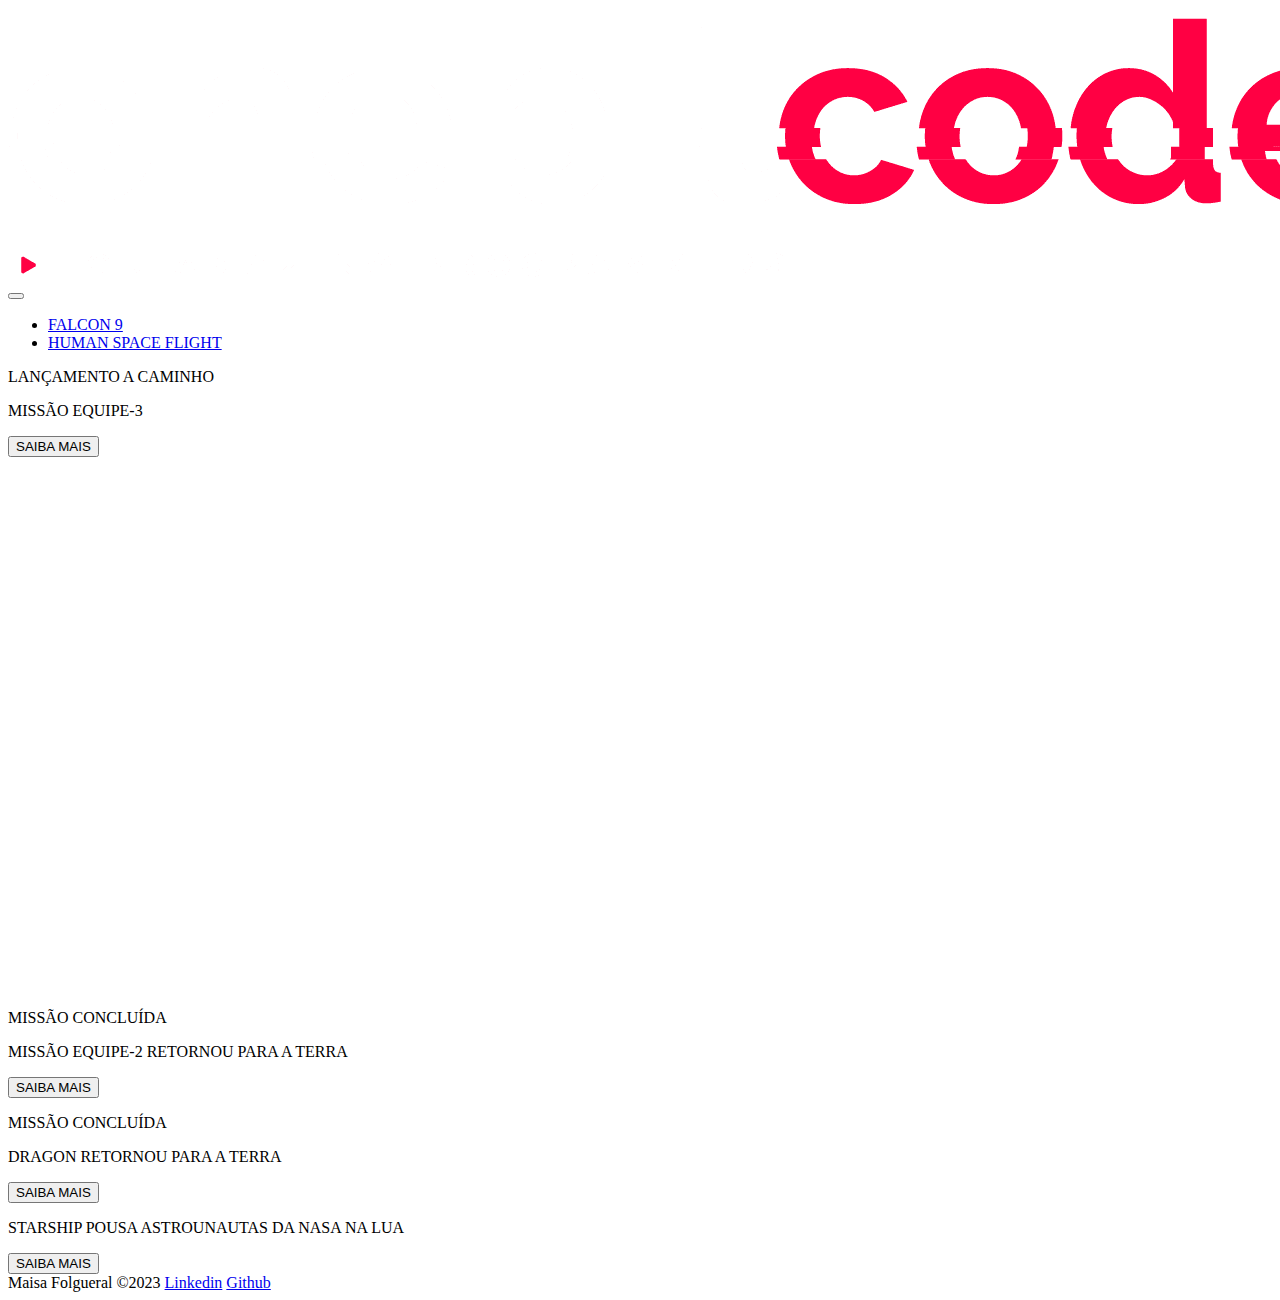
==== index.html @ 4684ff55 "Updated elements class" ====
<!DOCTYPE html>
<html lang="en">
  <head>
    <meta charset="UTF-8" />
    <meta http-equiv="X-UA-Compatible" content="IE=edge" />
    <meta name="viewport" content="width=device-width, initial-scale=1.0" />

    <!-- CSS Bootstrap -->
    <link
      href="https://cdn.jsdelivr.net/npm/bootstrap@5.1.3/dist/css/bootstrap.min.css"
      rel="stylesheet"
      integrity="sha384-1BmE4kWBq78iYhFldvKuhfTAU6auU8tT94WrHftjDbrCEXSU1oBoqyl2QvZ6jIW3"
      crossorigin="anonymous"
    />

    <!-- CSS Lib text -->
    <link rel="stylesheet" href="https://unpkg.com/aos@next/dist/aos.css" />

    <!-- Favicon -->
    <link rel="shortcut icon" href="./images/favicon.png" type="image/x-icon" />

    <!-- CSS link -->
    <link rel="stylesheet" href="./css/style.css" />

    <title>OnebitX - Home</title>
  </head>
  <body>
    <div class="container-fluid container00 container01">
      <div class="container">
        <header class="header">
          <nav class="navbar navbar-expand-lg navbar-dark bg-transparent pt-4">
            <div class="container-fluid">
              <a href="/index.html">
                <img
                  src="./images/logo-obc-2021-darkbg.png"
                  alt="logoOBX"
                  class="logoPc img-fluid"
                />
              </a>
              <button
                class="navbar-toggler"
                type="button"
                data-bs-toggle="collapse"
                data-bs-target="#navbarNav"
                aria-controls="navbarNav"
                aria-expanded="false"
                aria-label="Toggle navigation"
              >
                <span class="navbar-toggler-icon"></span>
              </button>
              <div class="collapse navbar-collapse" id="navbarNav">
                <ul class="navbar-nav">
                  <li class="nav-item">
                    <a
                      class="nav-link active"
                      aria-current="page"
                      href="/falcon9.html"
                      id="navItem"
                      >FALCON 9</a
                    >
                  </li>
                  <li class="nav-item">
                    <a
                      class="nav-link active"
                      href="/humamFlight.html"
                      id="navItem"
                      >HUMAN SPACE FLIGHT</a
                    >
                  </li>
                </ul>
              </div>
            </div>
          </nav>
        </header>
      </div>

      <div class="container titlePadding">
        <p class="h5" id="principalTitle">LANÇAMENTO A CAMINHO</p>

        <p class="h1">MISSÃO EQUIPE-3</p>

        <button type="button" class="btn btn-outline-light mt-5" id="button">
          SAIBA MAIS
        </button>
      </div>

      <div class="container text-center">
        <img
          src="./images/home/arrowDown.gif"
          alt="arrowDown"
          class="arrowDown"
        />
      </div>
    </div>

    <div class="container-fluid container00 container02">
      <div class="container titlePadding">
        <p class="h5" id="principalTitle">MISSÃO CONCLUÍDA</p>

        <p class="h1 shortTitle">MISSÃO EQUIPE-2 RETORNOU PARA A TERRA</p>

        <button type="button" class="btn btn-outline-light mt-5" id="button">
          SAIBA MAIS
        </button>
      </div>
    </div>

    <div class="container-fluid container00 container03">
      <div class="container titlePadding">
        <p class="h5" id="principalTitle">MISSÃO CONCLUÍDA</p>

        <p class="h1 shortTitle">DRAGON RETORNOU PARA A TERRA</p>

        <button type="button" class="btn btn-outline-light mt-5" id="button">
          SAIBA MAIS
        </button>
      </div>
    </div>

    <div class="container-fluid container00 container04">
      <div class="container titlePadding">
        <p class="h1 mediumTitle">STARSHIP POUSA ASTROUNAUTAS DA NASA NA LUA</p>

        <button type="button" class="btn btn-outline-light mt-5" id="button">
          SAIBA MAIS
        </button>
      </div>
    </div>

    <footer class="container-fluid footer">
      <span class="me-4 copyMF"> Maisa Folgueral &copy;2023 </span>
      <a
        href="https://www.linkedin.com/in/maisafolgueral/"
        target="blank"
        class="me-4"
        >Linkedin</a
      >
      <a href="https://github.com/maisafolgueral" target="blank">Github</a>
    </footer>
    <!-- Script Bootstrap -->
    <script
      src="https://cdn.jsdelivr.net/npm/bootstrap@5.1.3/dist/js/bootstrap.bundle.min.js"
      integrity="sha384-ka7Sk0Gln4gmtz2MlQnikT1wXgYsOg+OMhuP+IlRH9sENBO0LRn5q+8nbTov4+1p"
      crossorigin="anonymous"
    ></script>

    <!-- Script Lib text -->
  </body>
</html>
---- css/style.css ----
/*# sourceMappingURL=style.css.map */
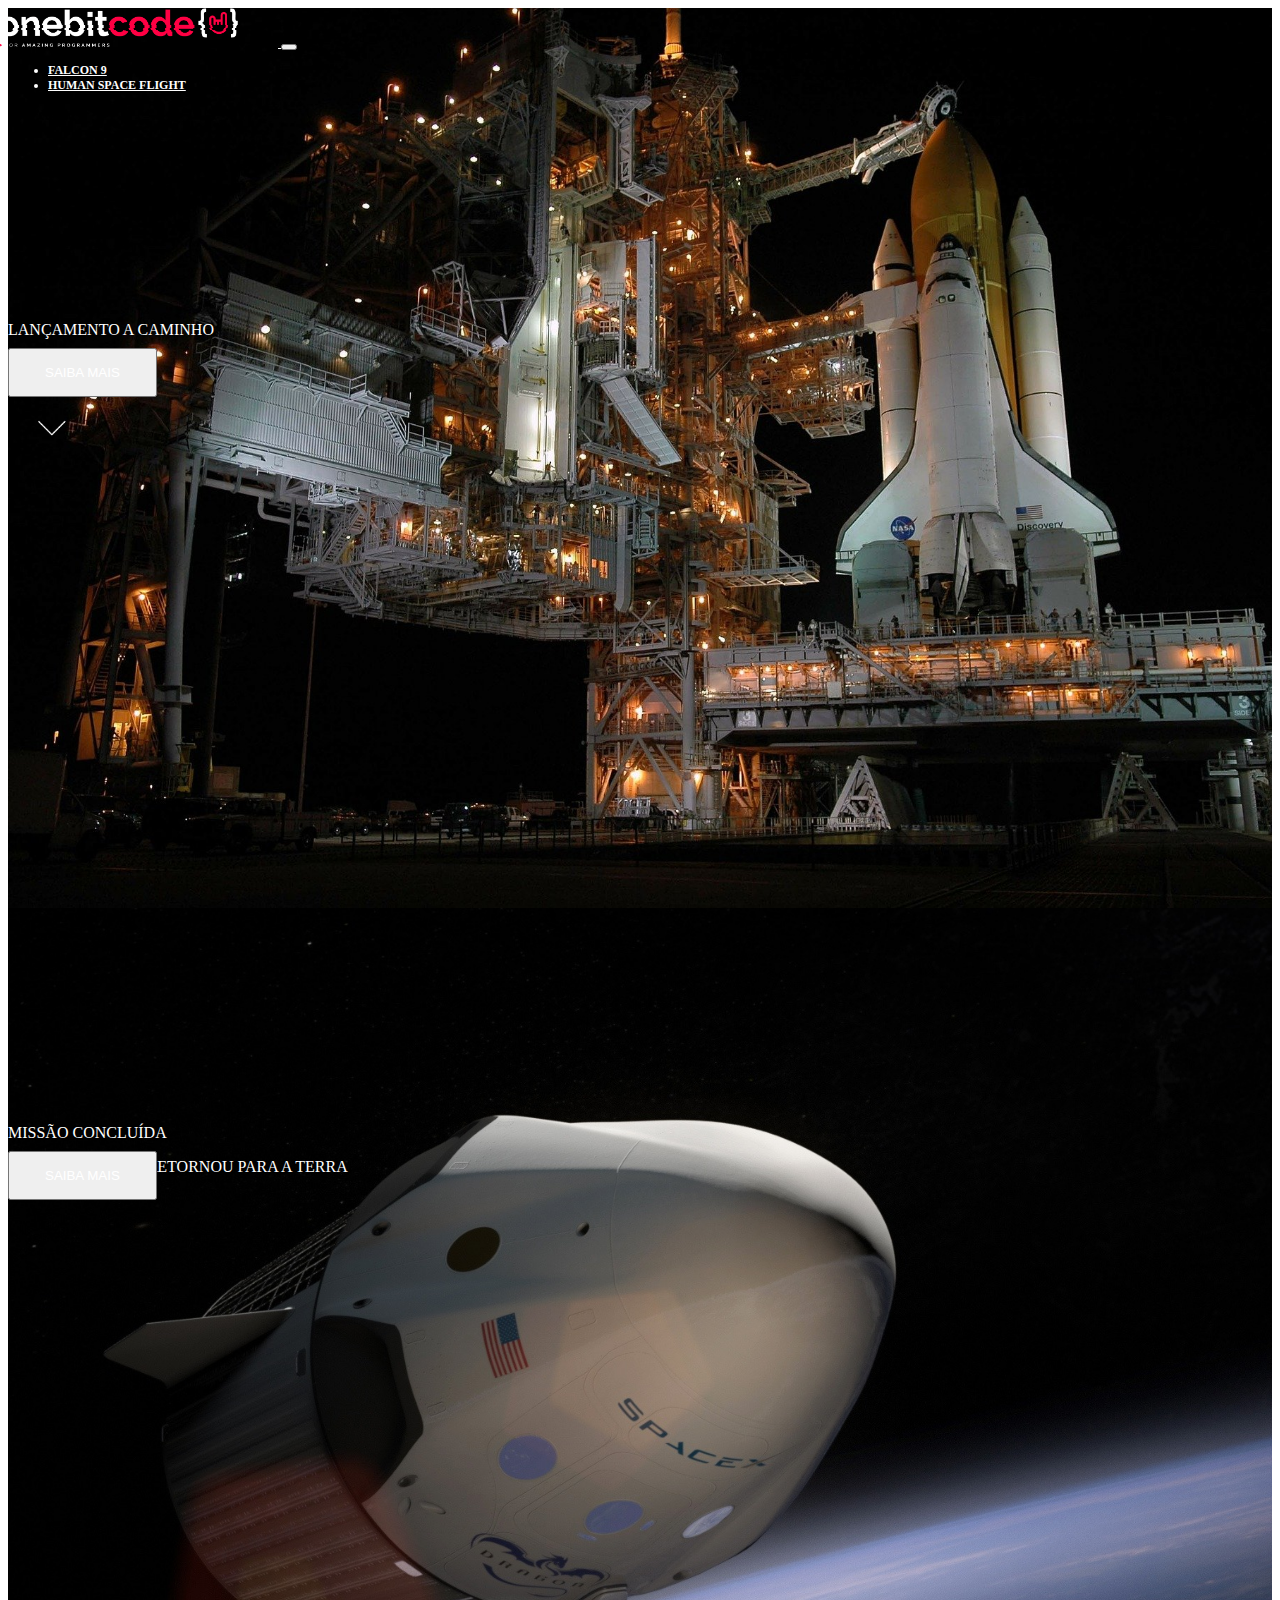
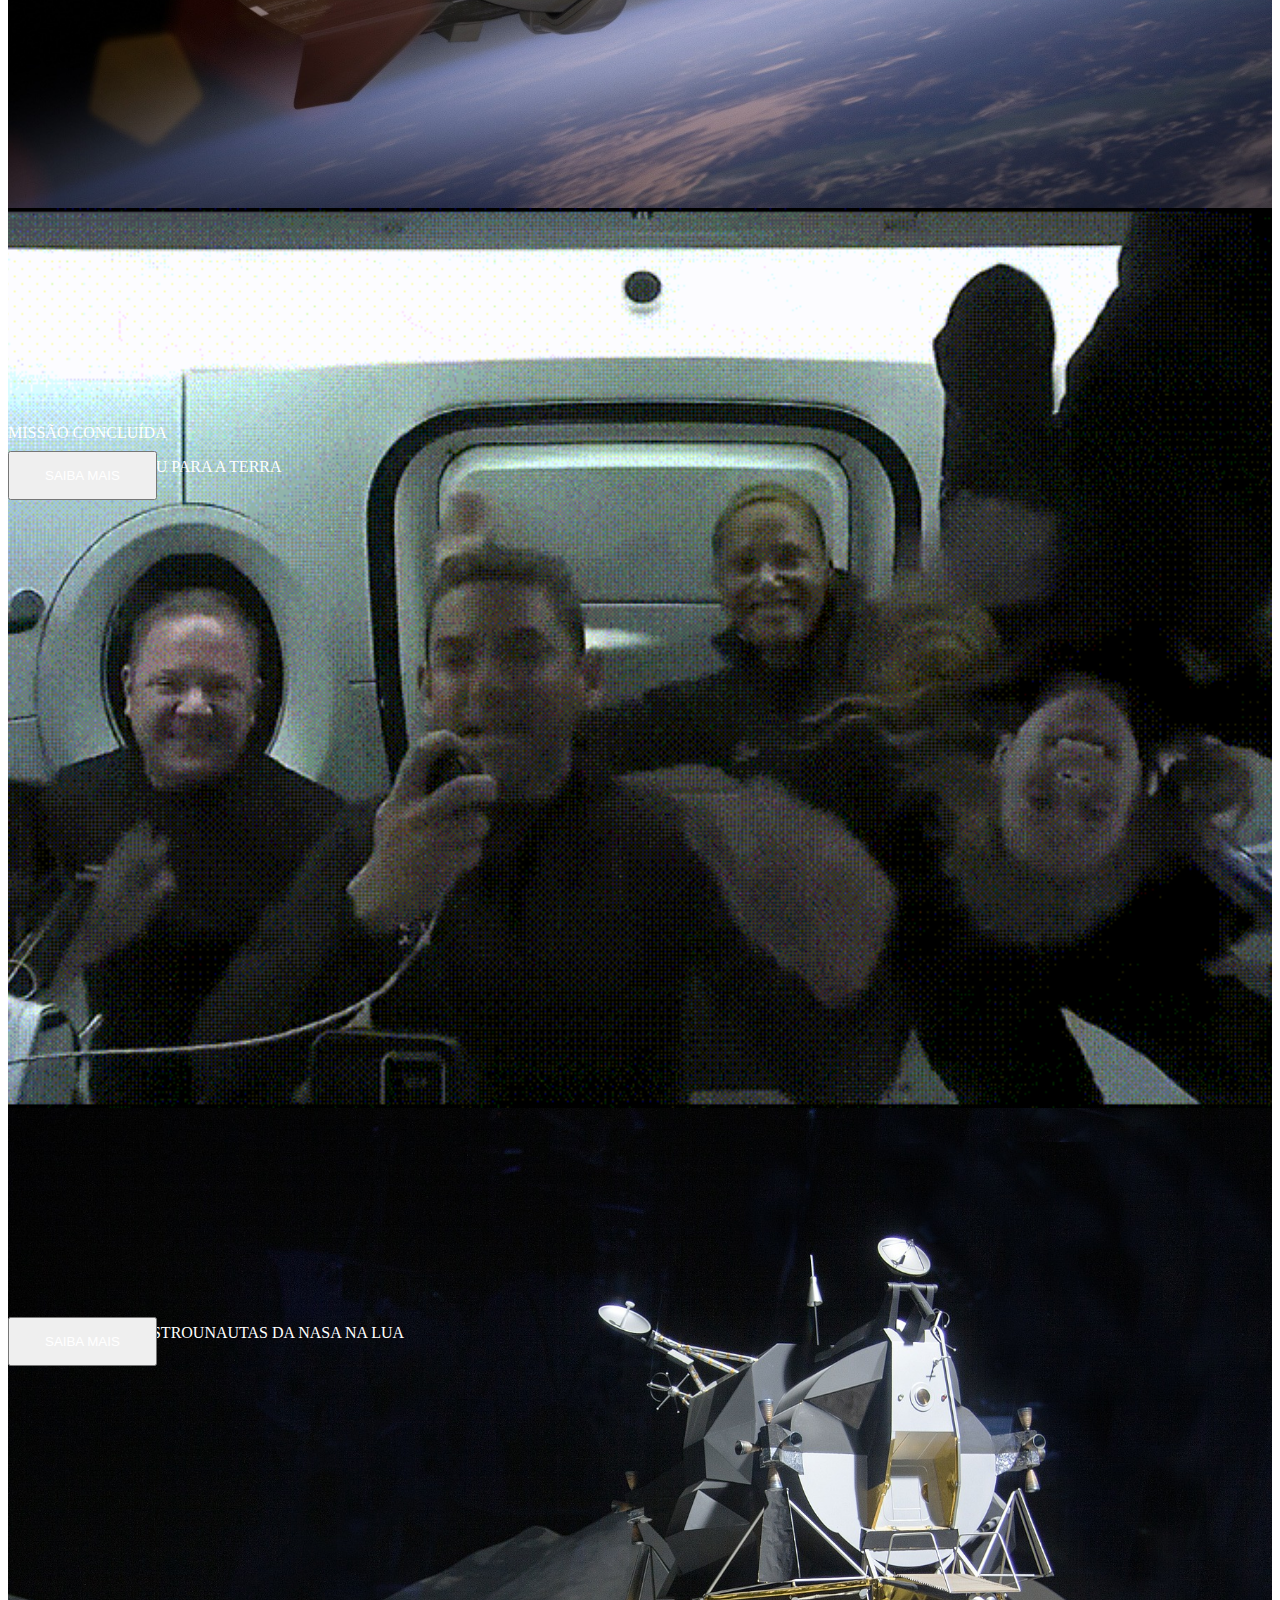
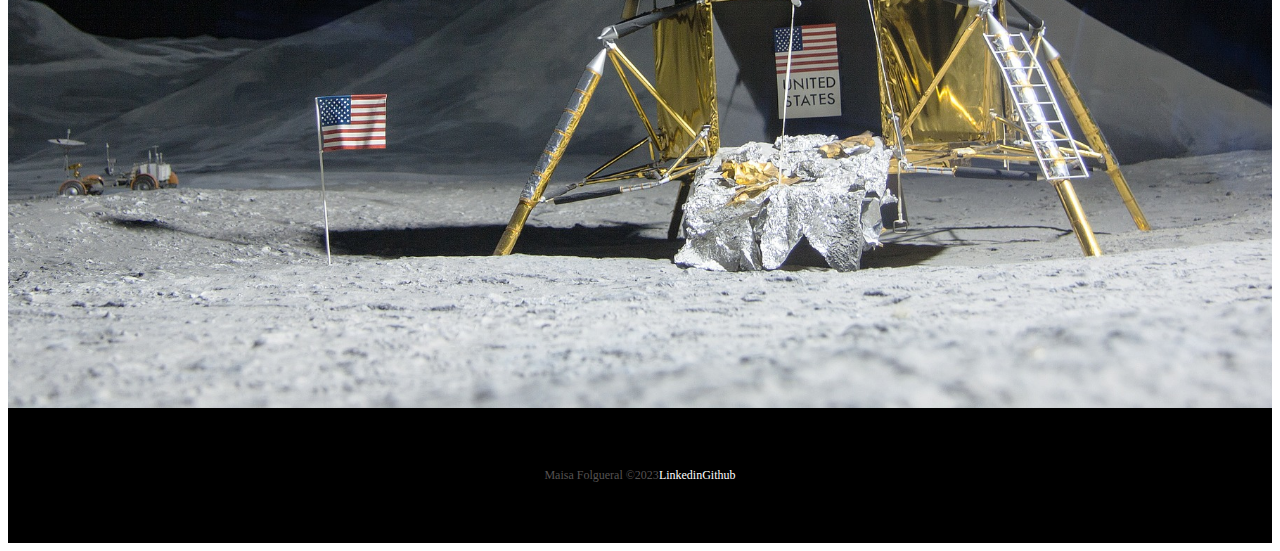
==== commit f1cb56ff: "Updated class" ====
--- a/index.html
+++ b/index.html
@@ -77,7 +77,7 @@
       <div class="container titlePadding">
         <p class="h5" id="principalTitle">LANÇAMENTO A CAMINHO</p>
 
-        <p class="h1">MISSÃO EQUIPE-3</p>
+        <p class="h1 mediumTitle">MISSÃO EQUIPE-3</p>
 
         <button type="button" class="btn btn-outline-light mt-5" id="button">
           SAIBA MAIS
--- a/css/style.css
+++ b/css/style.css
@@ -1,3 +1,84 @@
+@import url("https://fonts.googleapis.com/css2?family=Rubik:wght@400;514&display=swap");
+* {
+  color: white;
+}
 
+.header {
+  font-size: 12px;
+  font-weight: bold;
+}
+.header #navItem:hover {
+  color: #b9b9b9;
+}
+
+.container00 {
+  min-height: 100vh;
+  background-size: cover;
+  background-repeat: no-repeat;
+  background-position: center;
+}
+
+.arrowDown {
+  display: inline-block;
+  width: 90px;
+  margin-top: 5px;
+}
+
+.logoPc {
+  width: 240px;
+  margin-left: -10px;
+  margin-right: 40px;
+}
+
+#button {
+  padding: 15px 35px;
+}
+
+.container00.container01 {
+  background-image: url(../../images/home/01.jpg);
+}
+.container00.container02 {
+  background-image: url(../../images/home/02.jpg);
+}
+.container00.container03 {
+  background-image: url(../../images/home/03.gif);
+}
+.container00.container04 {
+  background-image: url(../../images/home/04.jpg);
+}
+
+.titlePadding {
+  padding-top: 200px;
+}
+
+.shortTitle {
+  width: 550px;
+  margin-bottom: -25px;
+}
+
+.mediumTitle {
+  width: 650px;
+  margin-bottom: -25px;
+}
+
+.footer {
+  background-color: black;
+  height: 15vh;
+  font-size: 12px;
+  font-weight: 500;
+  display: flex;
+  align-items: center;
+  justify-content: center;
+}
+.footer a {
+  text-decoration: none;
+  color: white;
+}
+.footer a:hover {
+  color: #b9b9b9;
+}
+.footer .copyMF {
+  color: #555252;
+}
 
 /*# sourceMappingURL=style.css.map */
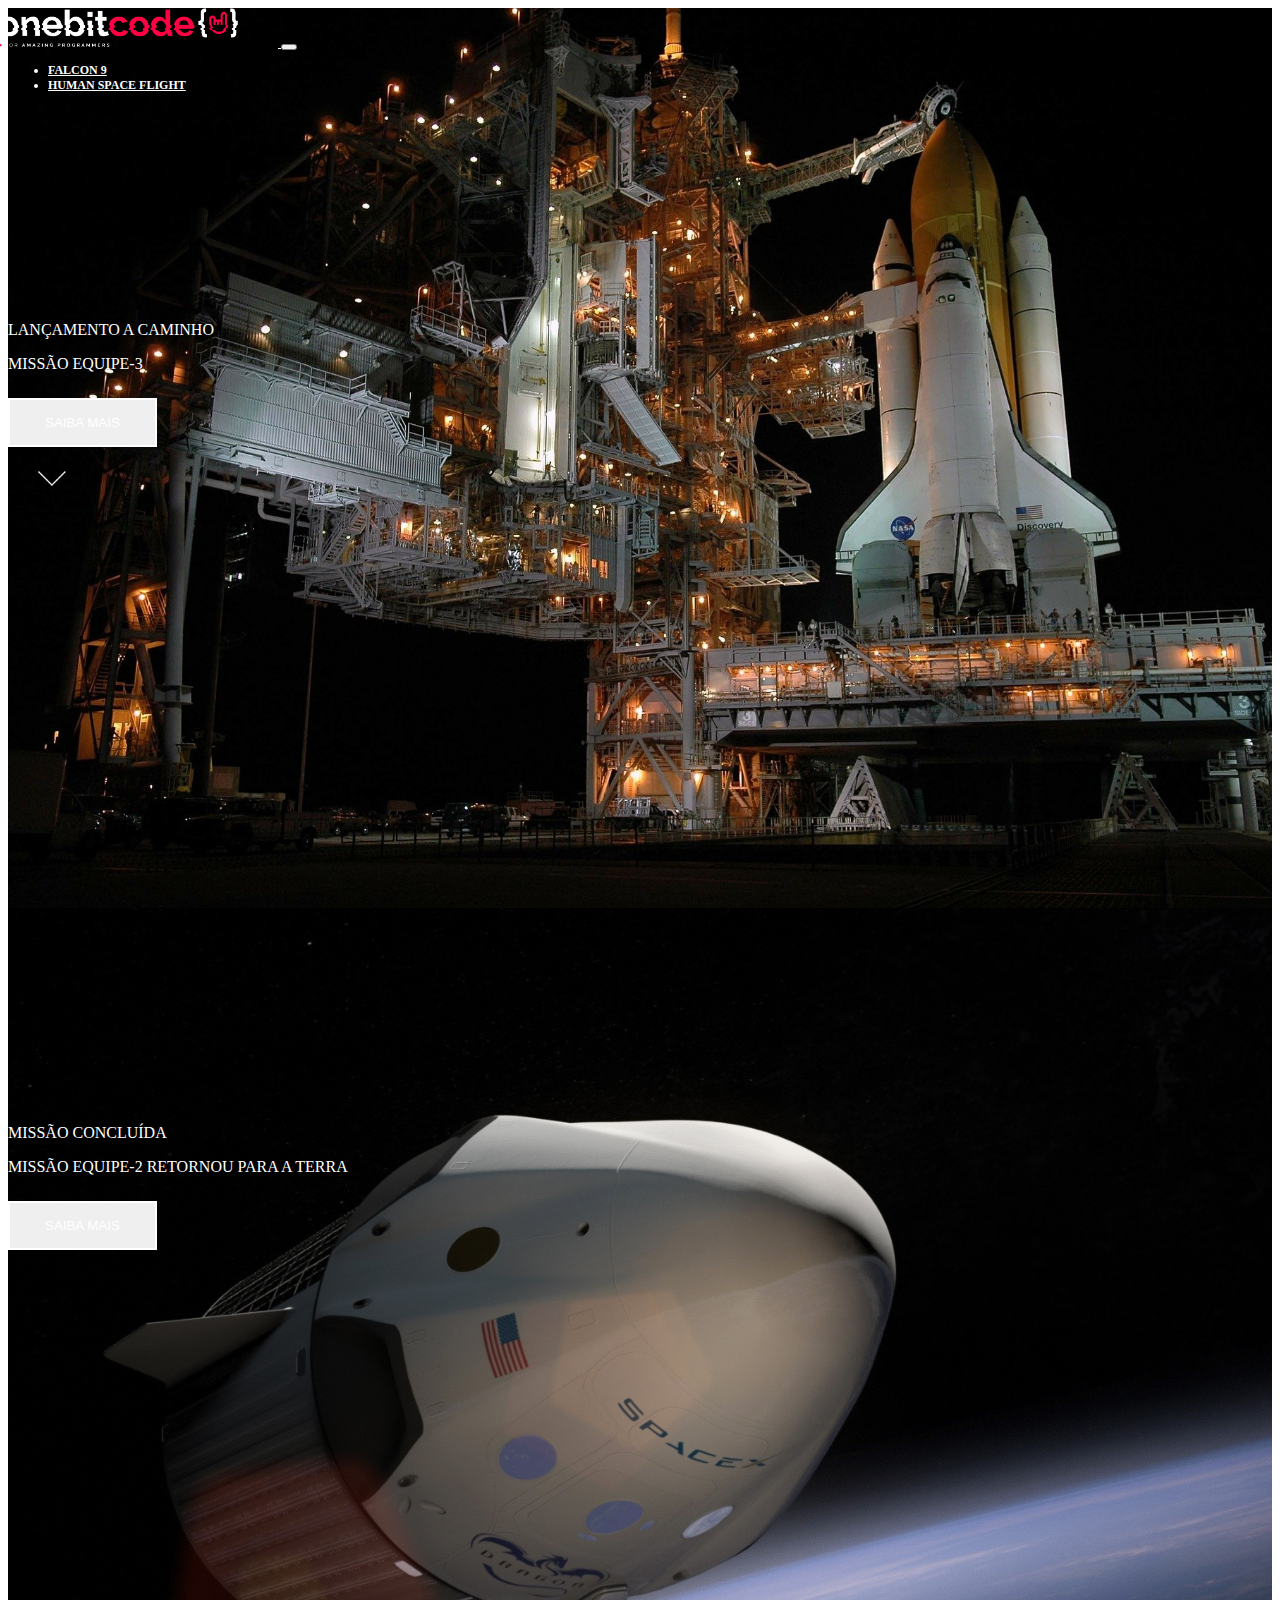
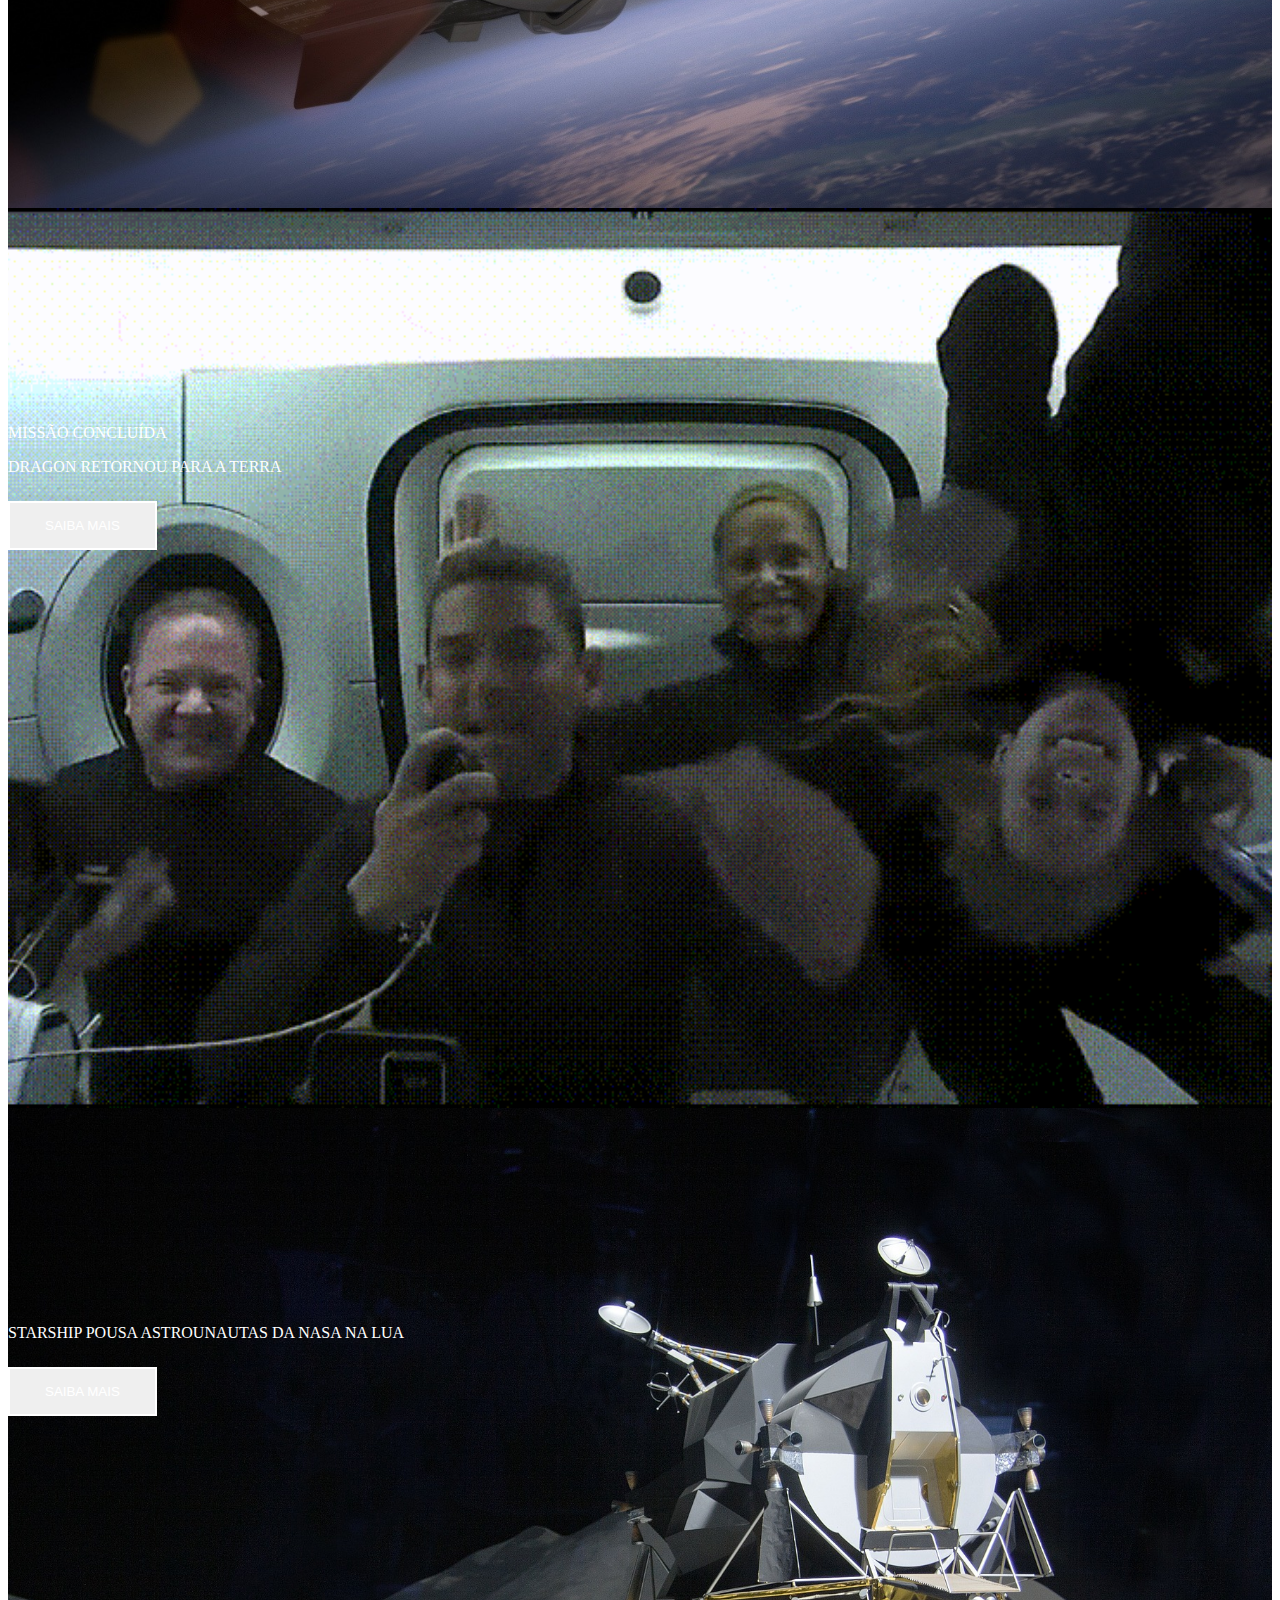
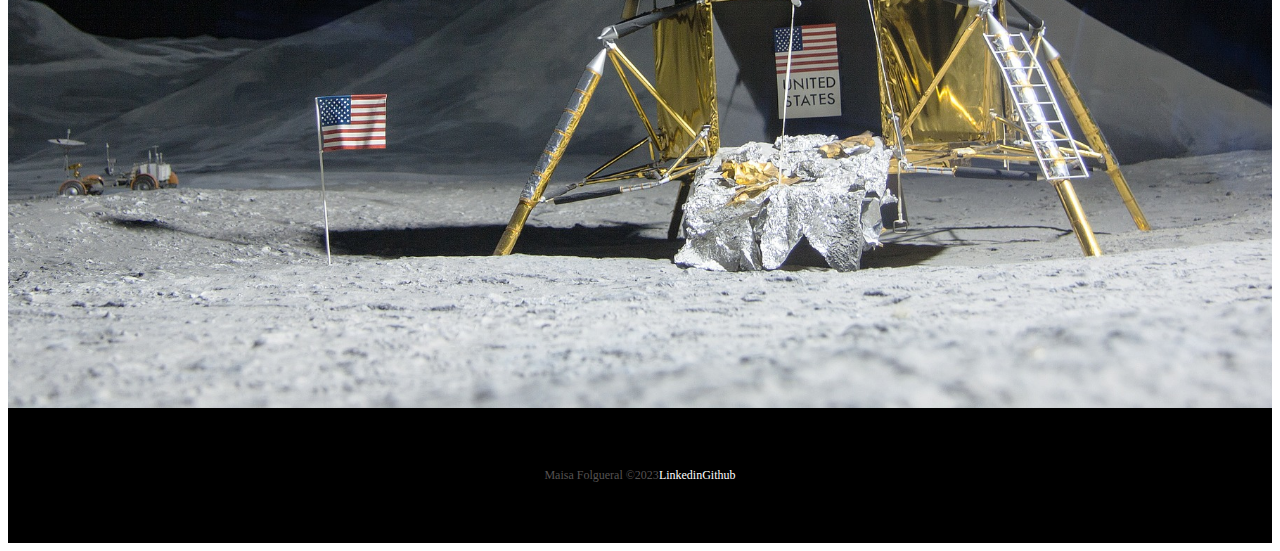
==== commit 816edeef: "Changed language" ====
--- a/index.html
+++ b/index.html
@@ -1,5 +1,5 @@
 <!DOCTYPE html>
-<html lang="en">
+<html lang="pt-br">
   <head>
     <meta charset="UTF-8" />
     <meta http-equiv="X-UA-Compatible" content="IE=edge" />
--- a/css/style.css
+++ b/css/style.css
@@ -32,8 +32,24 @@
 
 #button {
   padding: 15px 35px;
+  border: 2px solid white;
 }
 
+@media (max-width: 405px) {
+  .logoPc {
+    width: 180px;
+    margin-top: 15px;
+  }
+  .footer {
+    font-size: 10px;
+  }
+}
+@media (max-width: 350px) {
+  .logoPc {
+    width: 150px;
+    margin-top: 15px;
+  }
+}
 .container00.container01 {
   background-image: url(../../images/home/01.jpg);
 }
@@ -53,12 +69,12 @@
 
 .shortTitle {
   width: 550px;
-  margin-bottom: -25px;
+  margin-bottom: 25px;
 }
 
 .mediumTitle {
   width: 650px;
-  margin-bottom: -25px;
+  margin-bottom: 25px;
 }
 
 .footer {
@@ -81,4 +97,22 @@
   color: #555252;
 }
 
+@media (max-width: 750px) {
+  .titlePadding {
+    padding-top: 120px;
+  }
+  .shortTitle,
+  .mediumTitle {
+    width: auto;
+    font-size: 50px;
+  }
+}
+@media (max-width: 380px) {
+  .shortTitle,
+  .mediumTitle {
+    width: auto;
+    font-size: 40px;
+  }
+}
+
 /*# sourceMappingURL=style.css.map */
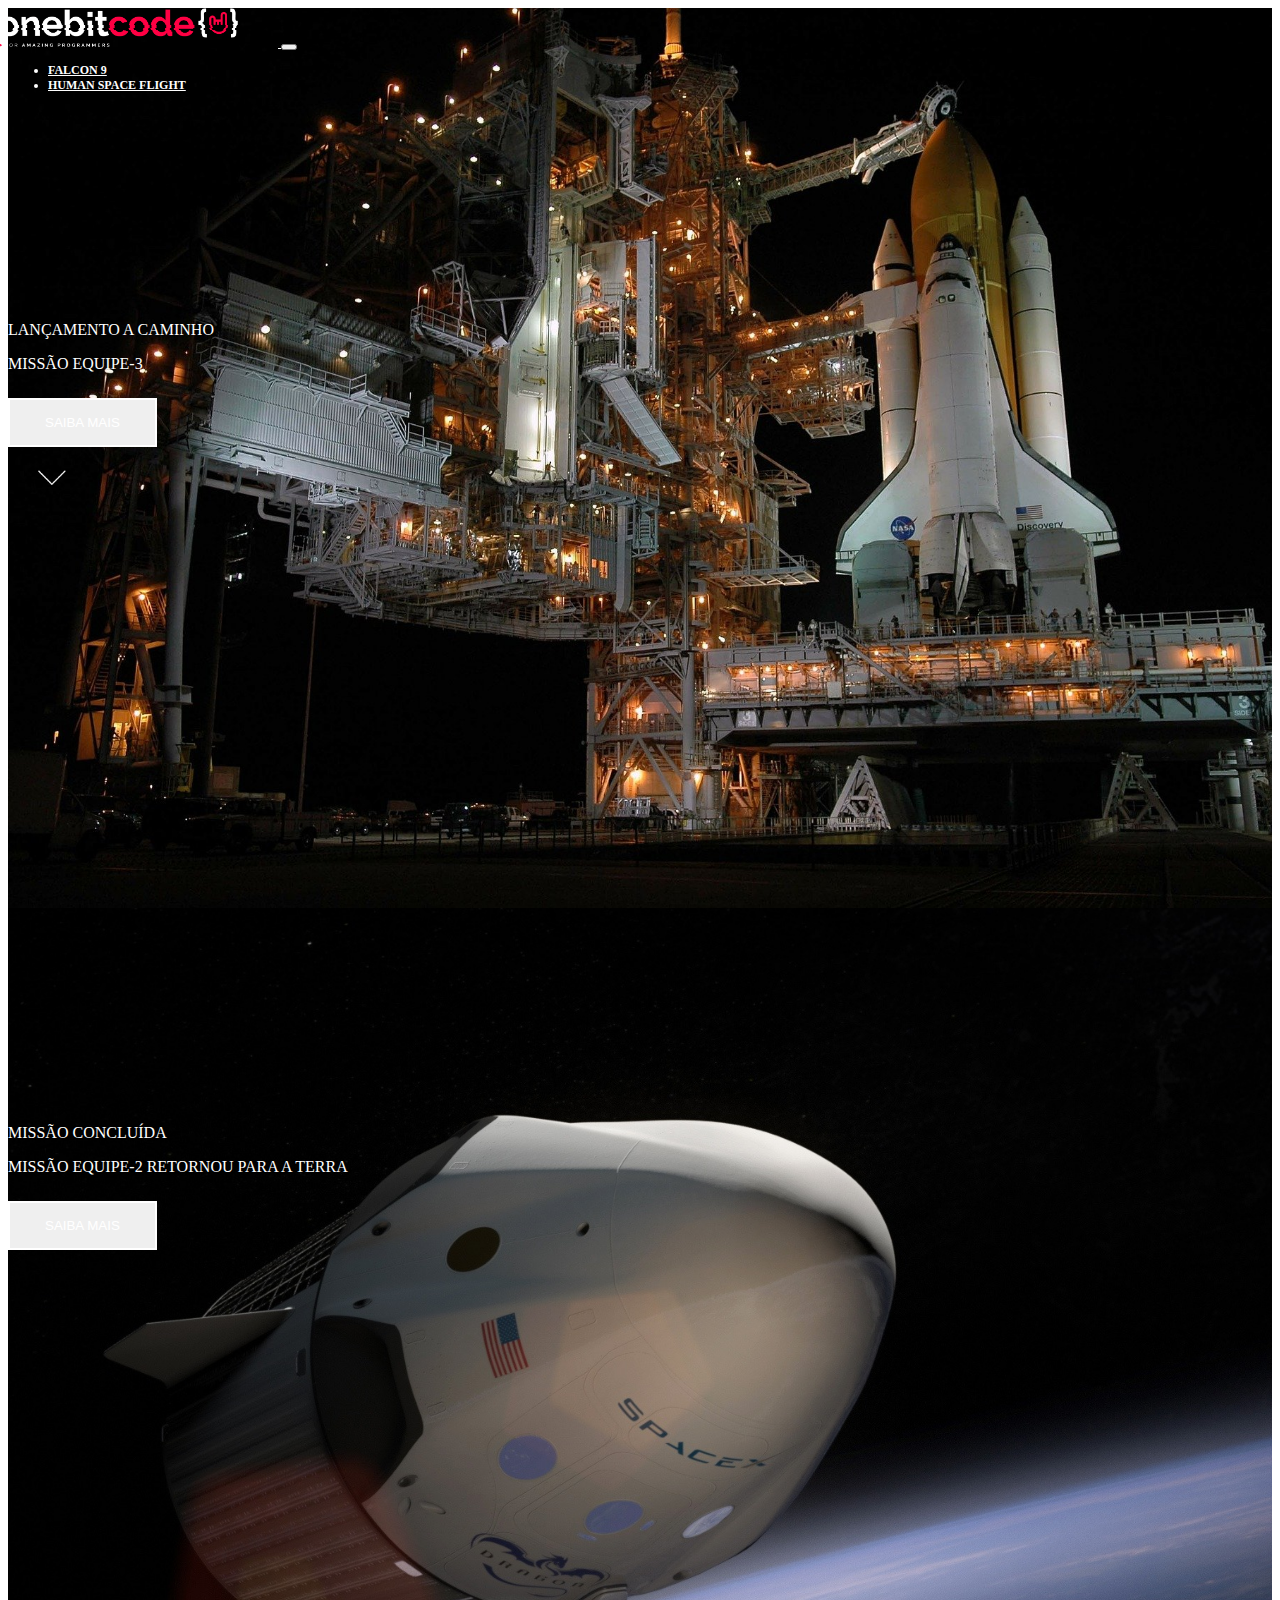
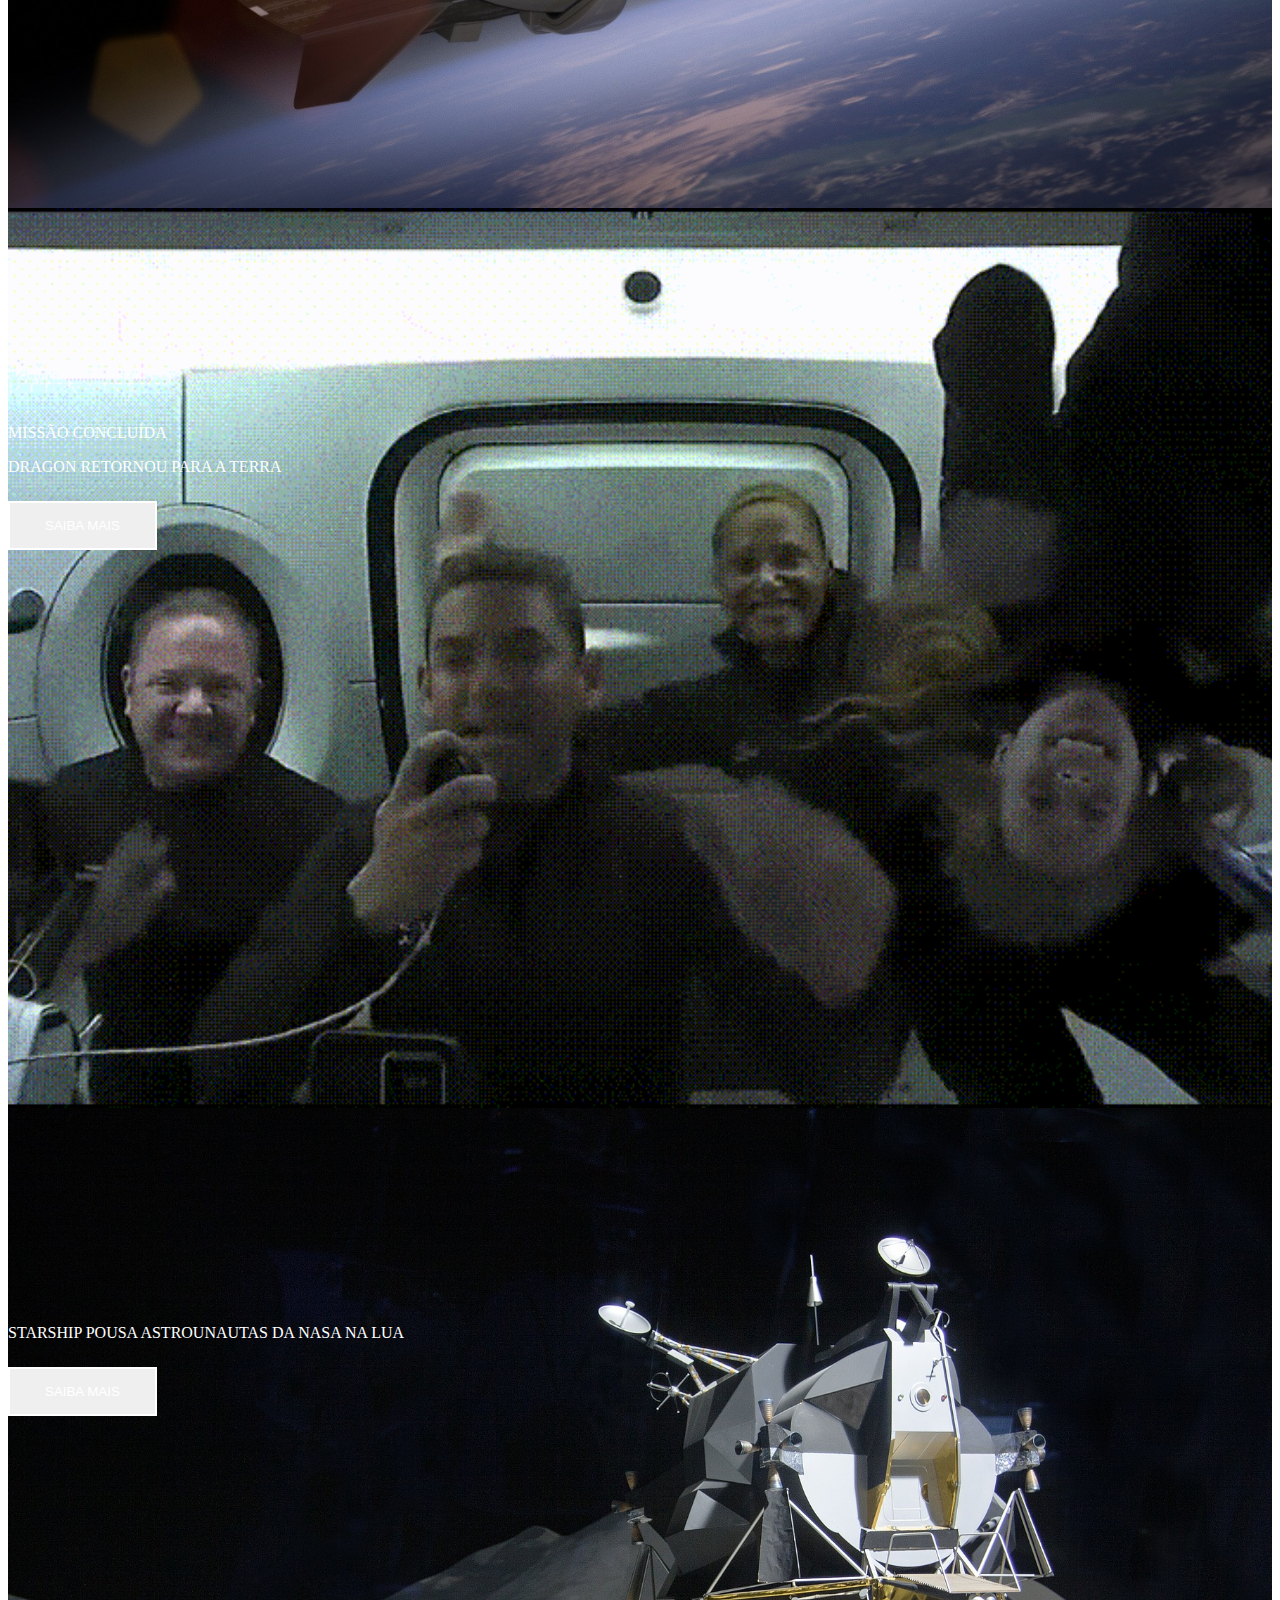
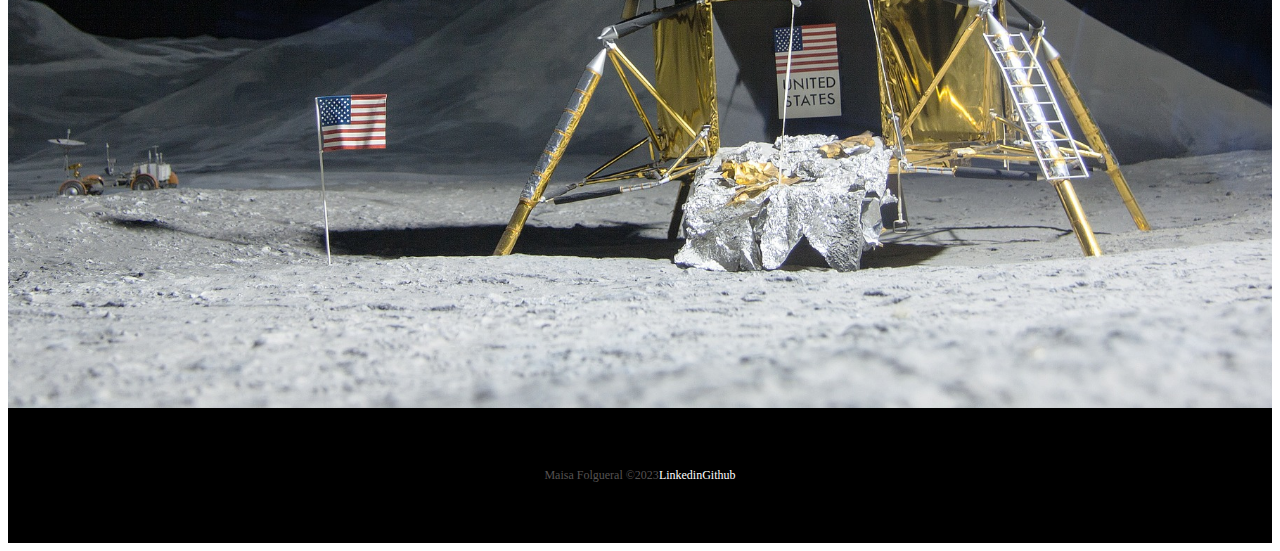
==== commit c27bc516: "Changed file name" ====
--- a/index.html
+++ b/index.html
@@ -62,7 +62,7 @@
                   <li class="nav-item">
                     <a
                       class="nav-link active"
-                      href="/humamFlight.html"
+                      href="/humanSpace.html"
                       id="navItem"
                       >HUMAN SPACE FLIGHT</a
                     >
--- a/css/style.css
+++ b/css/style.css
@@ -35,6 +35,11 @@
   border: 2px solid white;
 }
 
+@media (max-width: 449px) {
+  .downloadDesc button {
+    margin: 10px 0px;
+  }
+}
 @media (max-width: 405px) {
   .logoPc {
     width: 180px;
@@ -114,5 +119,138 @@
     font-size: 40px;
   }
 }
+.container00.container05 {
+  background-image: url(../../images/falcon9/01.jpg);
+}
+.container00.container06 {
+  background-image: url(../../images/falcon9/02.jpg);
+}
+.container00.carousel01 {
+  background-image: url(../../images/falcon9/03.jpg);
+}
+.container00.carousel02 {
+  background-image: url(../../images/falcon9/04.jpg);
+}
+.container00.carousel03 {
+  background-image: url(../../images/falcon9/05.jpg);
+}
+.container00.carousel04 {
+  background-image: url(../../images/falcon9/06.jpg);
+}
+.container00.carousel05 {
+  background-image: url(../../images/falcon9/07.jpg);
+}
+.container00.container07 {
+  background-image: url(../../images/falcon9/08.jpg);
+}
+
+.titleFalcon9 {
+  font-size: 90px;
+  font-family: "Rubik", sans-serif;
+  font-weight: 514;
+}
+
+.titleContent {
+  display: flex;
+  flex-direction: column;
+  justify-content: center;
+  height: 80vh;
+}
+.titleContent .subtitleFalcon9 {
+  color: black;
+}
+
+.numbers {
+  background-color: black;
+  height: 40vh;
+  display: flex;
+  flex-direction: column;
+  justify-content: center;
+}
+.numbers .titleNumber {
+  font-size: 90px;
+}
+.numbers .subtitleNumber {
+  font-size: 20px;
+}
+
+.falcon9Desc {
+  font-size: 22px;
+  width: 640px;
+  line-height: 50px;
+}
+
+.containerFalcon9Desc {
+  display: grid;
+  height: 90vh;
+  align-items: center;
+  justify-content: left;
+}
+
+#overViewPosition {
+  width: 500px;
+  margin-left: 13%;
+  padding-top: 15%;
+}
+
+.carrosselSlide img {
+  height: 100vh;
+}
+.carrosselSlide .carousselText {
+  background-color: black;
+}
+
+.downloadDesc {
+  background-color: black;
+  height: 85vh;
+  padding-top: 240px;
+}
+.downloadDesc a {
+  text-decoration: none;
+  color: #555252;
+}
+.downloadDesc a:hover {
+  color: #b9b9b9;
+}
+.downloadDesc button {
+  border: 2px solid white;
+  margin-right: 10px;
+}
+
+@media (max-width: 768px) {
+  .numbers .titleNumber {
+    font-size: 80px;
+  }
+  .numbers .subtitleNumber {
+    font-size: 18px;
+  }
+  #overViewPosition {
+    padding-top: 35%;
+  }
+  .falcon9Desc {
+    width: auto;
+  }
+}
+@media (max-width: 575px) {
+  .numbers {
+    height: 60vh;
+  }
+  #overViewPosition {
+    width: auto;
+    margin-left: auto;
+  }
+}
+@media (max-width: 375px) {
+  .titleFalcon9 {
+    font-size: 50px;
+  }
+  .falcon9Desc {
+    font-size: 18px;
+    line-height: auto;
+  }
+  .subtitleFalcon {
+    font-size: 16px;
+  }
+}
 
 /*# sourceMappingURL=style.css.map */
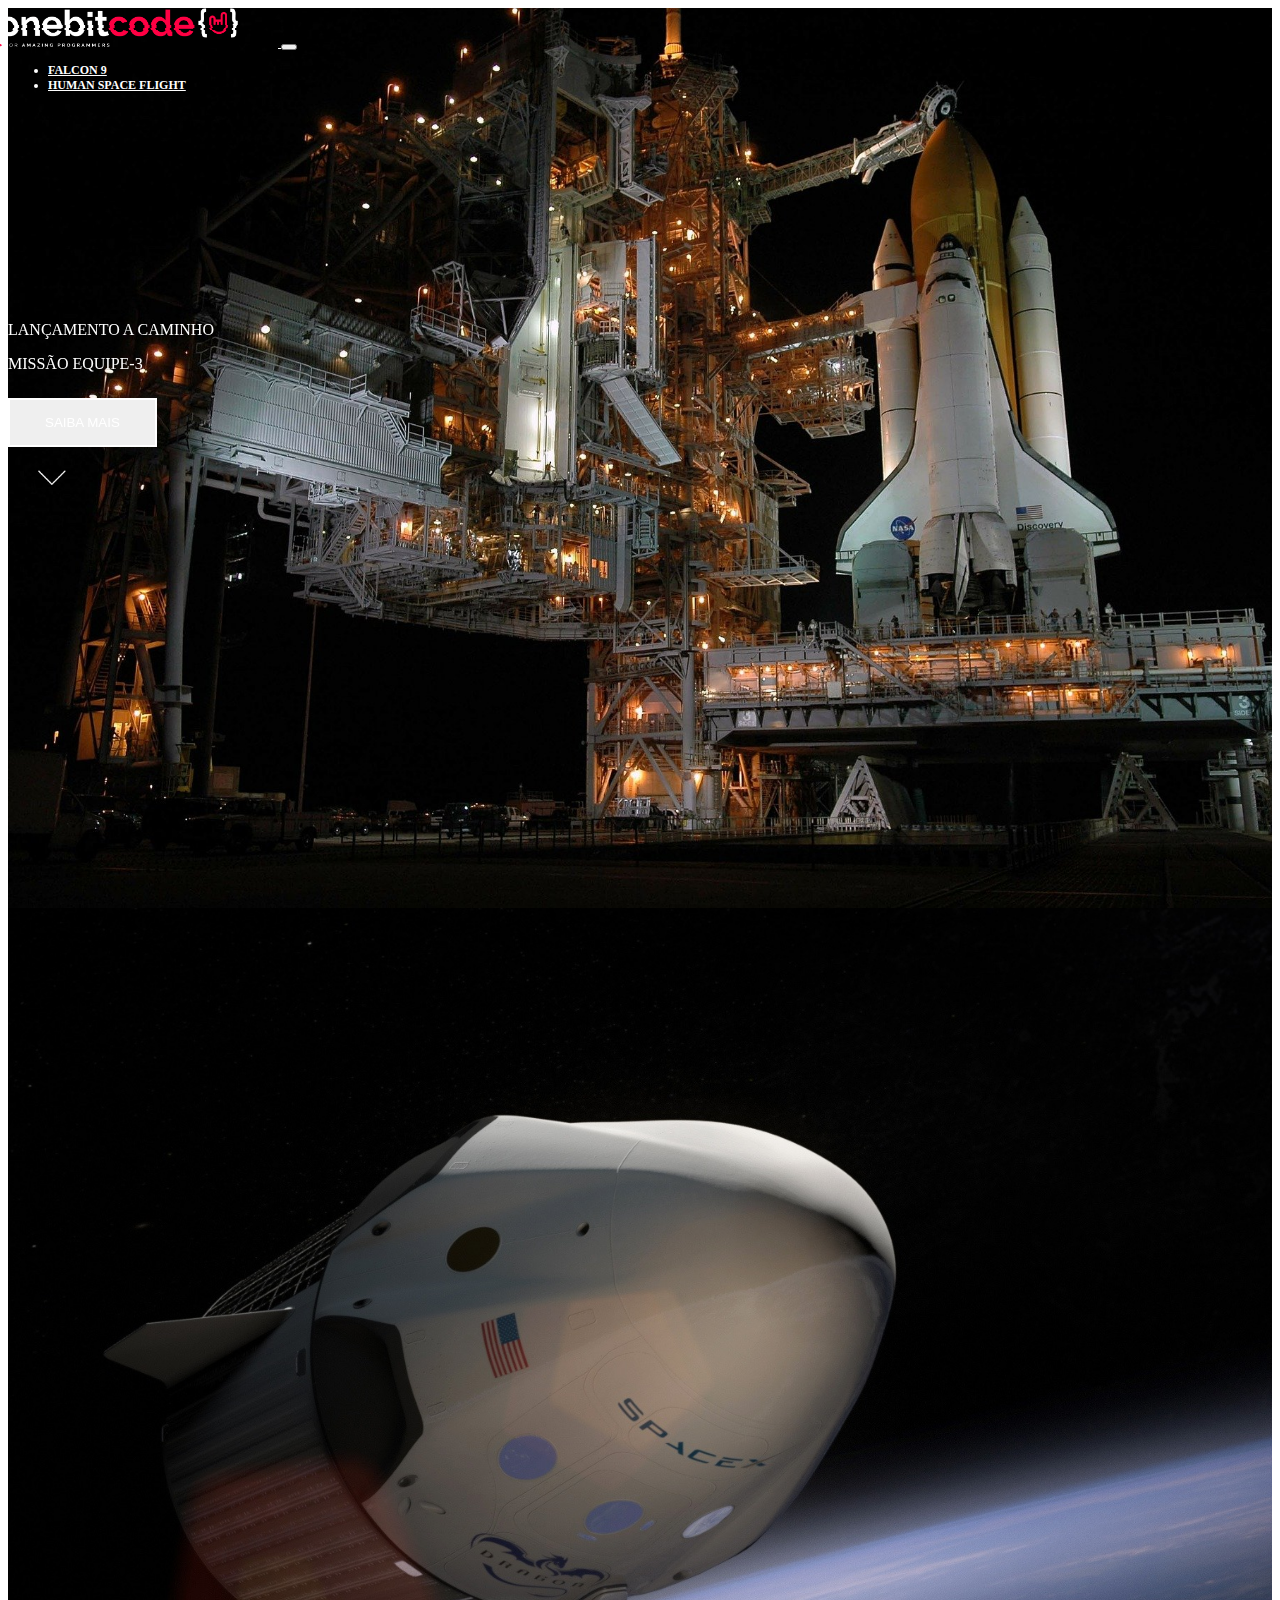
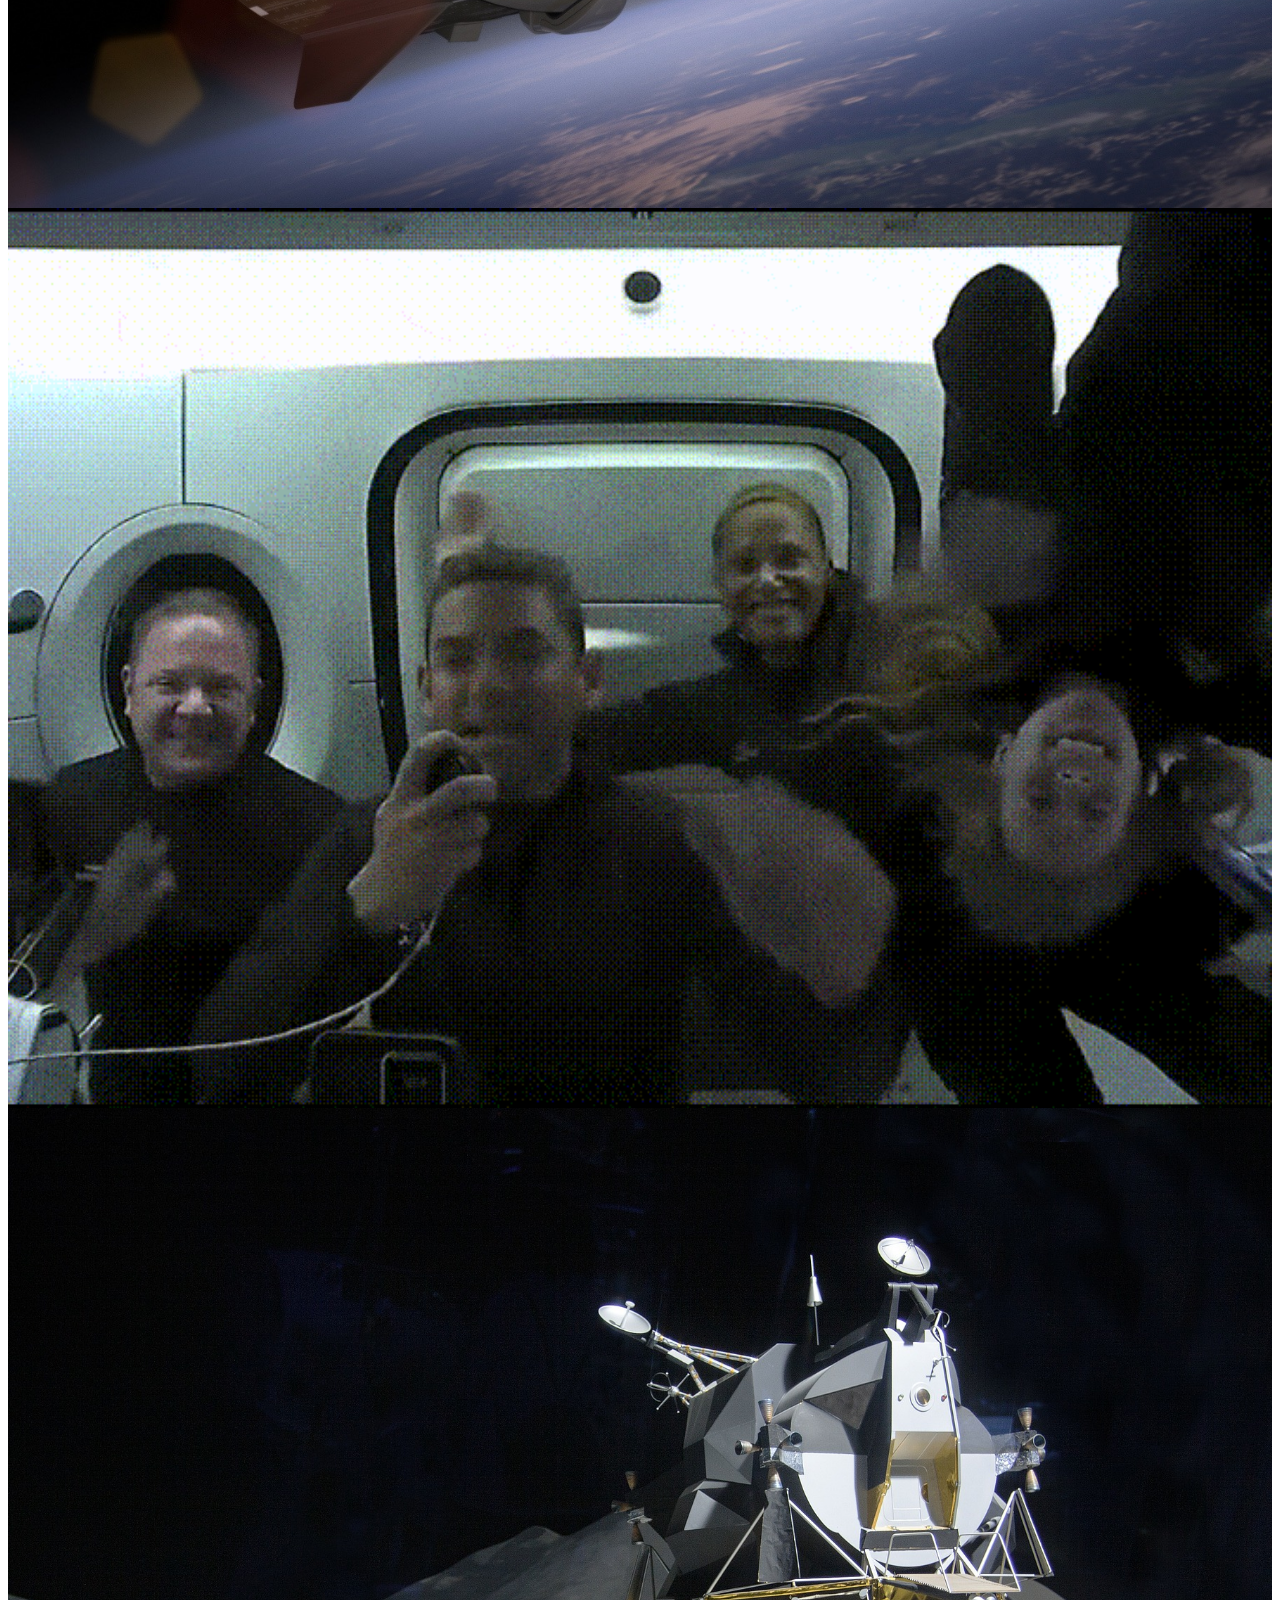
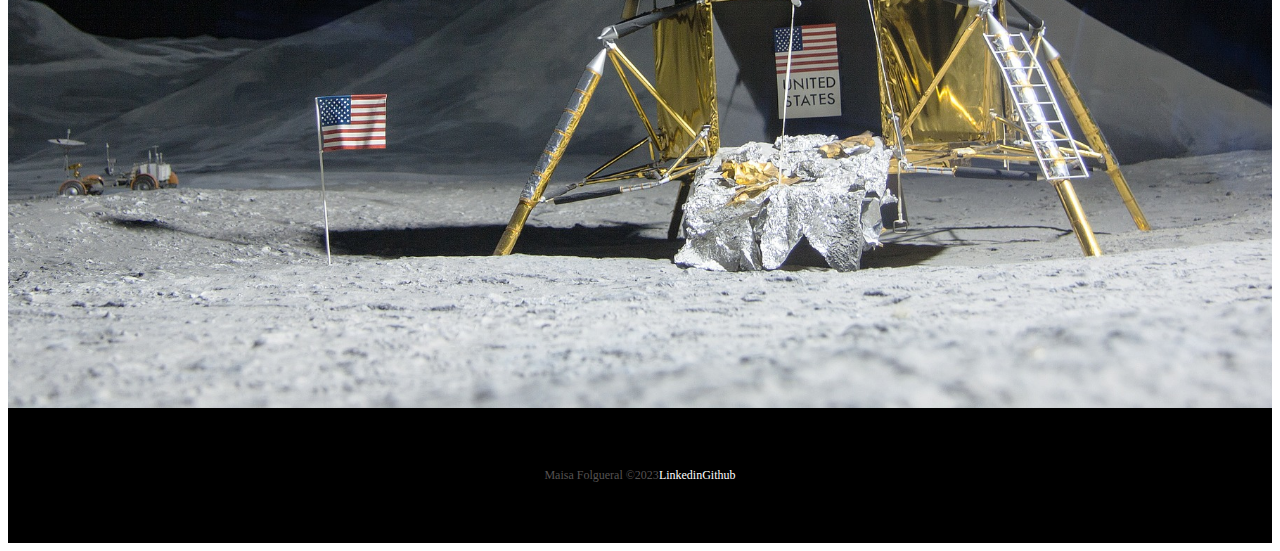
==== commit 5786f1c6: "Added animation html" ====
--- a/index.html
+++ b/index.html
@@ -74,7 +74,11 @@
         </header>
       </div>
 
-      <div class="container titlePadding">
+      <div
+        class="container titlePadding"
+        data-aos="fade-up"
+        data-aos-duration="1500"
+      >
         <p class="h5" id="principalTitle">LANÇAMENTO A CAMINHO</p>
 
         <p class="h1 mediumTitle">MISSÃO EQUIPE-3</p>
@@ -94,7 +98,11 @@
     </div>
 
     <div class="container-fluid container00 container02">
-      <div class="container titlePadding">
+      <div
+        class="container titlePadding"
+        data-aos="fade-right"
+        data-aos-duration="1500"
+      >
         <p class="h5" id="principalTitle">MISSÃO CONCLUÍDA</p>
 
         <p class="h1 shortTitle">MISSÃO EQUIPE-2 RETORNOU PARA A TERRA</p>
@@ -106,7 +114,11 @@
     </div>
 
     <div class="container-fluid container00 container03">
-      <div class="container titlePadding">
+      <div
+        class="container titlePadding"
+        data-aos="fade-down"
+        data-aos-duration="1500"
+      >
         <p class="h5" id="principalTitle">MISSÃO CONCLUÍDA</p>
 
         <p class="h1 shortTitle">DRAGON RETORNOU PARA A TERRA</p>
@@ -118,7 +130,11 @@
     </div>
 
     <div class="container-fluid container00 container04">
-      <div class="container titlePadding">
+      <div
+        class="container titlePadding"
+        data-aos="fade-down-right"
+        data-aos-duration="1500"
+      >
         <p class="h1 mediumTitle">STARSHIP POUSA ASTROUNAUTAS DA NASA NA LUA</p>
 
         <button type="button" class="btn btn-outline-light mt-5" id="button">
@@ -137,6 +153,7 @@
       >
       <a href="https://github.com/maisafolgueral" target="blank">Github</a>
     </footer>
+
     <!-- Script Bootstrap -->
     <script
       src="https://cdn.jsdelivr.net/npm/bootstrap@5.1.3/dist/js/bootstrap.bundle.min.js"
@@ -145,5 +162,9 @@
     ></script>
 
     <!-- Script Lib text -->
+    <script src="https://unpkg.com/aos@next/dist/aos.js"></script>
+    <script>
+      AOS.init();
+    </script>
   </body>
 </html>
--- a/css/style.css
+++ b/css/style.css
@@ -35,6 +35,44 @@
   border: 2px solid white;
 }
 
+.downloadDesc {
+  background-color: black;
+  height: 85vh;
+  padding-top: 240px;
+}
+.downloadDesc button {
+  border: 2px solid white;
+  margin-right: 10px;
+}
+
+.emailObc {
+  text-decoration: none;
+  color: #555252;
+}
+.emailObc:hover {
+  color: #b9b9b9;
+}
+
+.footer {
+  background-color: black;
+  height: 15vh;
+  font-size: 12px;
+  font-weight: 500;
+  display: flex;
+  align-items: center;
+  justify-content: center;
+}
+.footer a {
+  text-decoration: none;
+  color: white;
+}
+.footer a:hover {
+  color: #b9b9b9;
+}
+.footer .copyMF {
+  color: #555252;
+}
+
 @media (max-width: 449px) {
   .downloadDesc button {
     margin: 10px 0px;
@@ -80,26 +118,6 @@
 .mediumTitle {
   width: 650px;
   margin-bottom: 25px;
-}
-
-.footer {
-  background-color: black;
-  height: 15vh;
-  font-size: 12px;
-  font-weight: 500;
-  display: flex;
-  align-items: center;
-  justify-content: center;
-}
-.footer a {
-  text-decoration: none;
-  color: white;
-}
-.footer a:hover {
-  color: #b9b9b9;
-}
-.footer .copyMF {
-  color: #555252;
 }
 
 @media (max-width: 750px) {
@@ -200,23 +218,6 @@
   background-color: black;
 }
 
-.downloadDesc {
-  background-color: black;
-  height: 85vh;
-  padding-top: 240px;
-}
-.downloadDesc a {
-  text-decoration: none;
-  color: #555252;
-}
-.downloadDesc a:hover {
-  color: #b9b9b9;
-}
-.downloadDesc button {
-  border: 2px solid white;
-  margin-right: 10px;
-}
-
 @media (max-width: 768px) {
   .numbers .titleNumber {
     font-size: 80px;
@@ -252,5 +253,123 @@
     font-size: 16px;
   }
 }
+.container00.container08 {
+  background-image: url(../../images/humanFlight/01.jpg);
+}
+.container00.container09 {
+  background-image: url(../../images/humanFlight/02.jpg);
+}
+.container00.container10 {
+  background-image: url(../../images/humanFlight/03.jpg);
+}
+.container00.container11 {
+  background-image: url(../../images/humanFlight/04.jpg);
+}
+.container00.container12 {
+  background-image: url(../../images/humanFlight/05.jpg);
+}
+
+.container01Content {
+  height: 90vh;
+  display: flex;
+  flex-direction: column;
+  justify-content: center;
+  align-items: center;
+}
+.container01Content .titleHuman {
+  font-size: 120px;
+}
+.container01Content .subtitleHuman {
+  margin-top: 20px;
+  margin-bottom: 50px;
+  font-size: 30px;
+  font-weight: 300;
+}
+.container01Content img {
+  width: 130px;
+}
+
+.earthDesc {
+  background-color: black;
+  height: 25vh;
+  display: flex;
+  align-items: center;
+  justify-content: center;
+}
+.earthDesc .textDescEarth {
+  color: #d8d8d8;
+  font-weight: 400;
+  font-size: 20px;
+  width: 800px;
+}
+
+.containerRightContent {
+  margin-left: 55%;
+  padding-top: 15%;
+}
+
+.titleSection {
+  font-size: 60px;
+  font-weight: bold;
+}
+
+.subtitle {
+  font-weight: 300;
+  margin-bottom: 40px;
+}
+
+.containerLeftContent {
+  margin-left: 5%;
+  padding-top: 15%;
+}
+
+@media (max-width: 768px) {
+  .container01Content .titleHuman {
+    font-size: 90px;
+  }
+  .container01Content img {
+    width: 150px;
+  }
+  .containerRightContent {
+    margin-left: 15%;
+  }
+  .containerLeftContent {
+    margin-left: 15%;
+  }
+  .earthDesc .textDescEarth {
+    color: #d8d8d8;
+    font-weight: 400;
+    font-size: 18px;
+    width: auto;
+  }
+}
+@media (max-width: 610px) {
+  .container01Content .titleHuman {
+    font-size: 60px;
+  }
+  .subtitleHuman {
+    font-size: 24px;
+  }
+  .containerRightContent {
+    margin-left: 5%;
+  }
+  .containerLeftContent {
+    margin-left: 5%;
+  }
+  .titleSection {
+    font-size: 50px;
+  }
+}
+@media (max-width: 380px) {
+  .container01Content .titleHuman {
+    font-size: 40px;
+  }
+  .container01Content .subtitleHuman {
+    font-size: 24px;
+  }
+  .container01Content img {
+    width: 100px;
+  }
+}
 
 /*# sourceMappingURL=style.css.map */
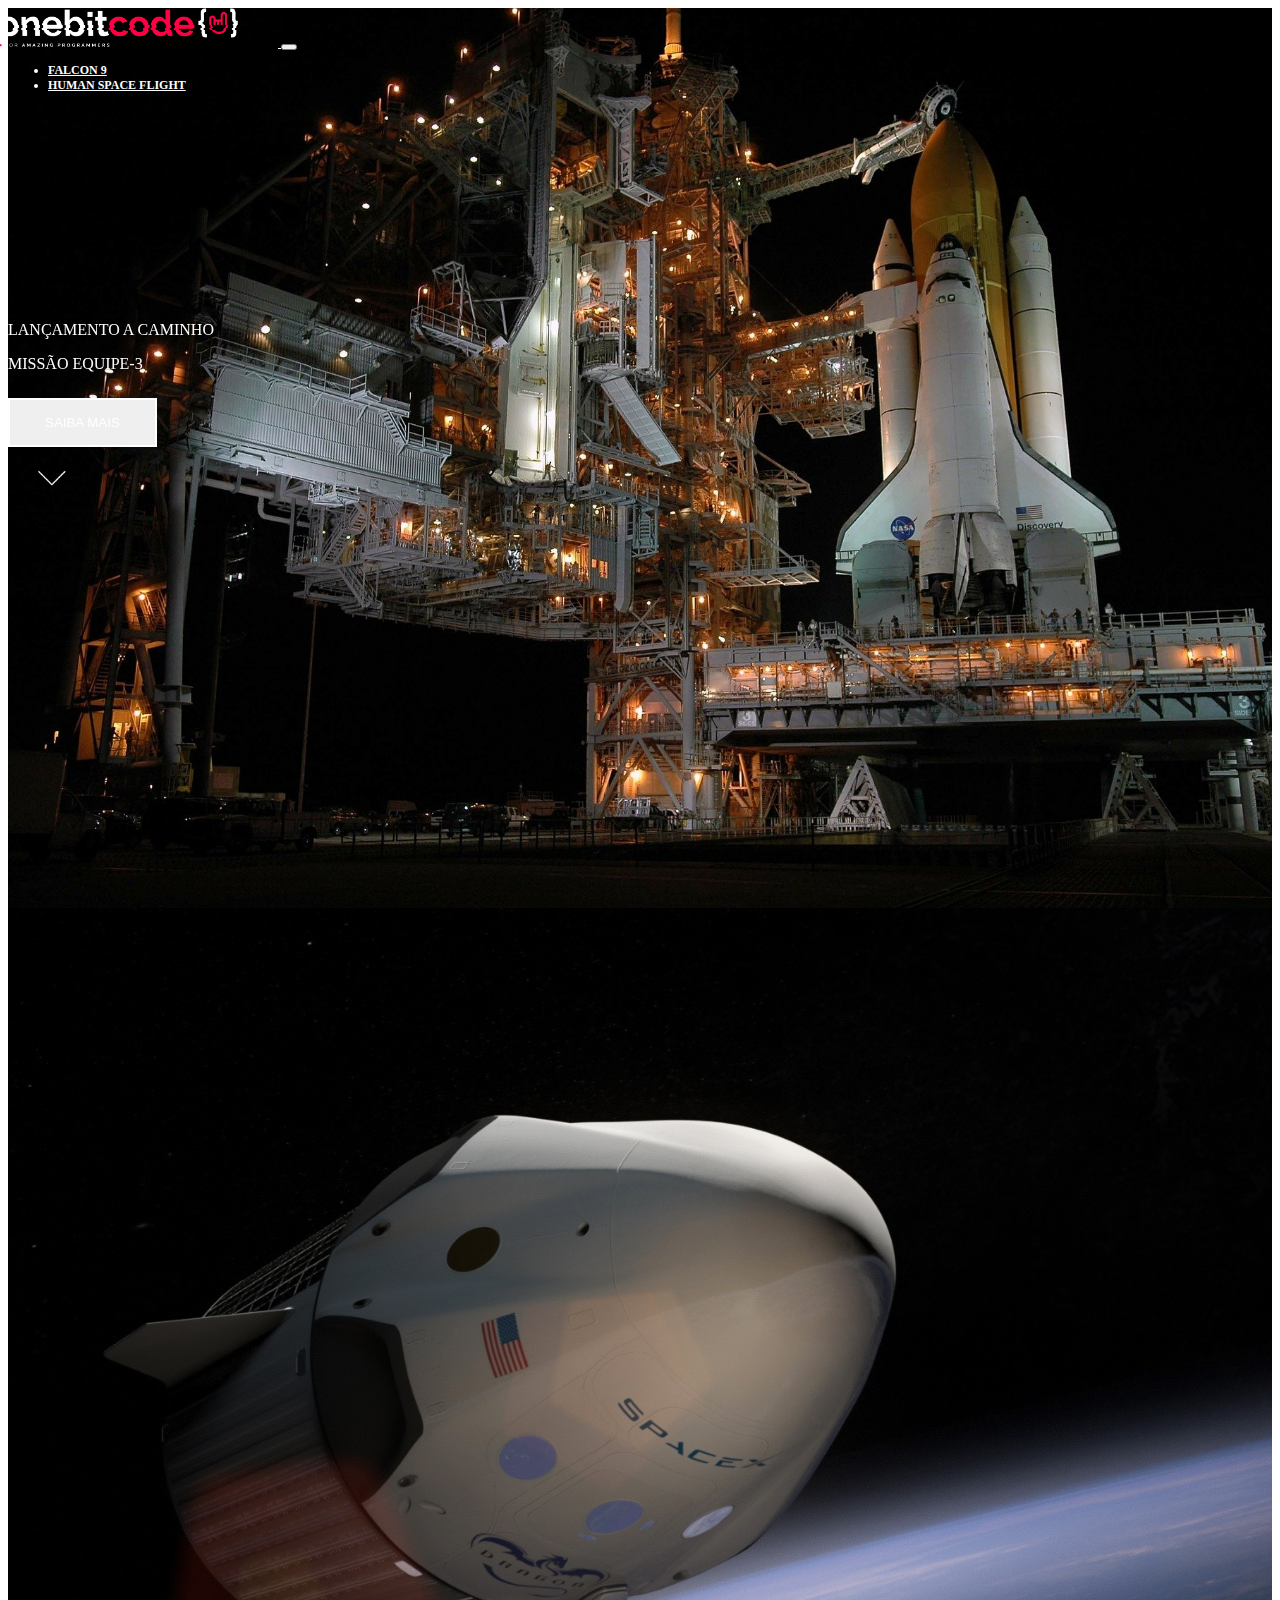
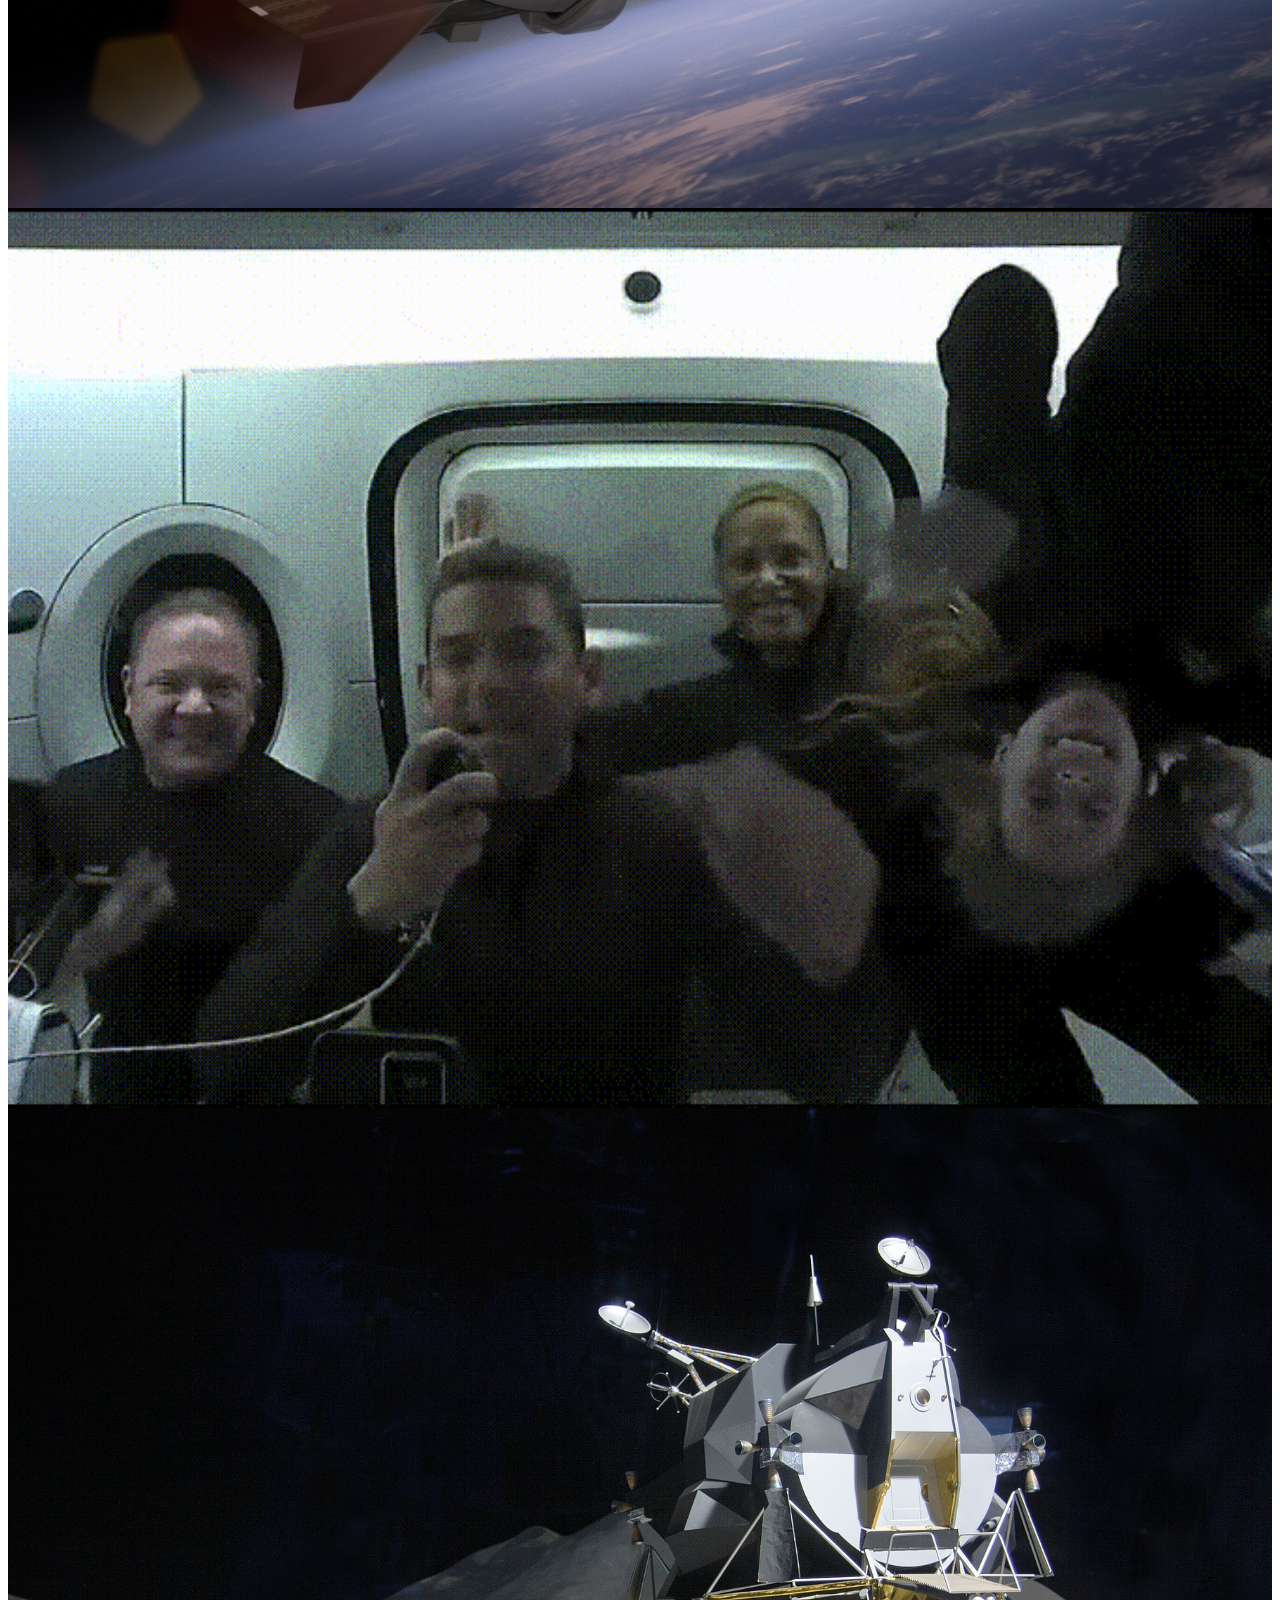
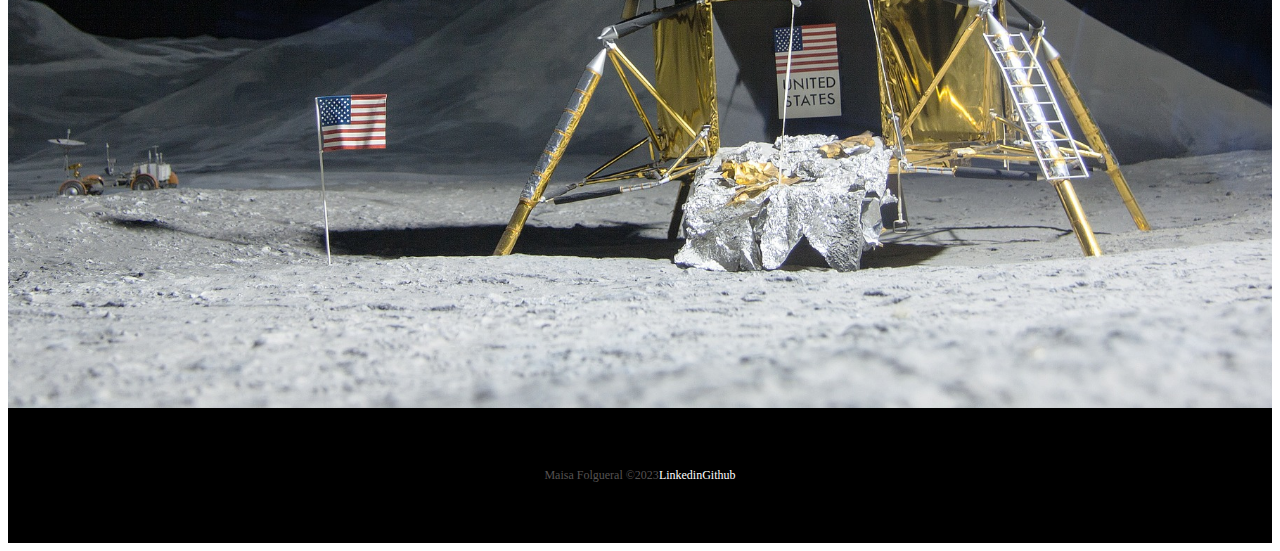
==== commit d29bb278: "Changed path html" ====
--- a/index.html
+++ b/index.html
@@ -54,7 +54,7 @@
                     <a
                       class="nav-link active"
                       aria-current="page"
-                      href="/falcon9.html"
+                      href="https://maisafolgueral.github.io/project-bootstrap/falcon9.html"
                       id="navItem"
                       >FALCON 9</a
                     >
@@ -62,7 +62,7 @@
                   <li class="nav-item">
                     <a
                       class="nav-link active"
-                      href="/humanSpace.html"
+                      href="https://maisafolgueral.github.io/project-bootstrap/humanSpace.html"
                       id="navItem"
                       >HUMAN SPACE FLIGHT</a
                     >
--- a/css/style.css
+++ b/css/style.css
@@ -94,16 +94,16 @@
   }
 }
 .container00.container01 {
-  background-image: url(../../images/home/01.jpg);
+  background-image: url(../images/home/01.jpg);
 }
 .container00.container02 {
-  background-image: url(../../images/home/02.jpg);
+  background-image: url(../images/home/02.jpg);
 }
 .container00.container03 {
-  background-image: url(../../images/home/03.gif);
+  background-image: url(../images/home/03.gif);
 }
 .container00.container04 {
-  background-image: url(../../images/home/04.jpg);
+  background-image: url(../images/home/04.jpg);
 }
 
 .titlePadding {
@@ -138,28 +138,28 @@
   }
 }
 .container00.container05 {
-  background-image: url(../../images/falcon9/01.jpg);
+  background-image: url(../images/falcon9/01.jpg);
 }
 .container00.container06 {
-  background-image: url(../../images/falcon9/02.jpg);
+  background-image: url(../images/falcon9/02.jpg);
 }
 .container00.carousel01 {
-  background-image: url(../../images/falcon9/03.jpg);
+  background-image: url(../images/falcon9/03.jpg);
 }
 .container00.carousel02 {
-  background-image: url(../../images/falcon9/04.jpg);
+  background-image: url(../images/falcon9/04.jpg);
 }
 .container00.carousel03 {
-  background-image: url(../../images/falcon9/05.jpg);
+  background-image: url(../images/falcon9/05.jpg);
 }
 .container00.carousel04 {
-  background-image: url(../../images/falcon9/06.jpg);
+  background-image: url(../images/falcon9/06.jpg);
 }
 .container00.carousel05 {
-  background-image: url(../../images/falcon9/07.jpg);
+  background-image: url(../images/falcon9/07.jpg);
 }
 .container00.container07 {
-  background-image: url(../../images/falcon9/08.jpg);
+  background-image: url(../images/falcon9/08.jpg);
 }
 
 .titleFalcon9 {
@@ -254,19 +254,19 @@
   }
 }
 .container00.container08 {
-  background-image: url(../../images/humanFlight/01.jpg);
+  background-image: url(../images/humanFlight/01.jpg);
 }
 .container00.container09 {
-  background-image: url(../../images/humanFlight/02.jpg);
+  background-image: url(../images/humanFlight/02.jpg);
 }
 .container00.container10 {
-  background-image: url(../../images/humanFlight/03.jpg);
+  background-image: url(../images/humanFlight/03.jpg);
 }
 .container00.container11 {
-  background-image: url(../../images/humanFlight/04.jpg);
+  background-image: url(../images/humanFlight/04.jpg);
 }
 .container00.container12 {
-  background-image: url(../../images/humanFlight/05.jpg);
+  background-image: url(../images/humanFlight/05.jpg);
 }
 
 .container01Content {
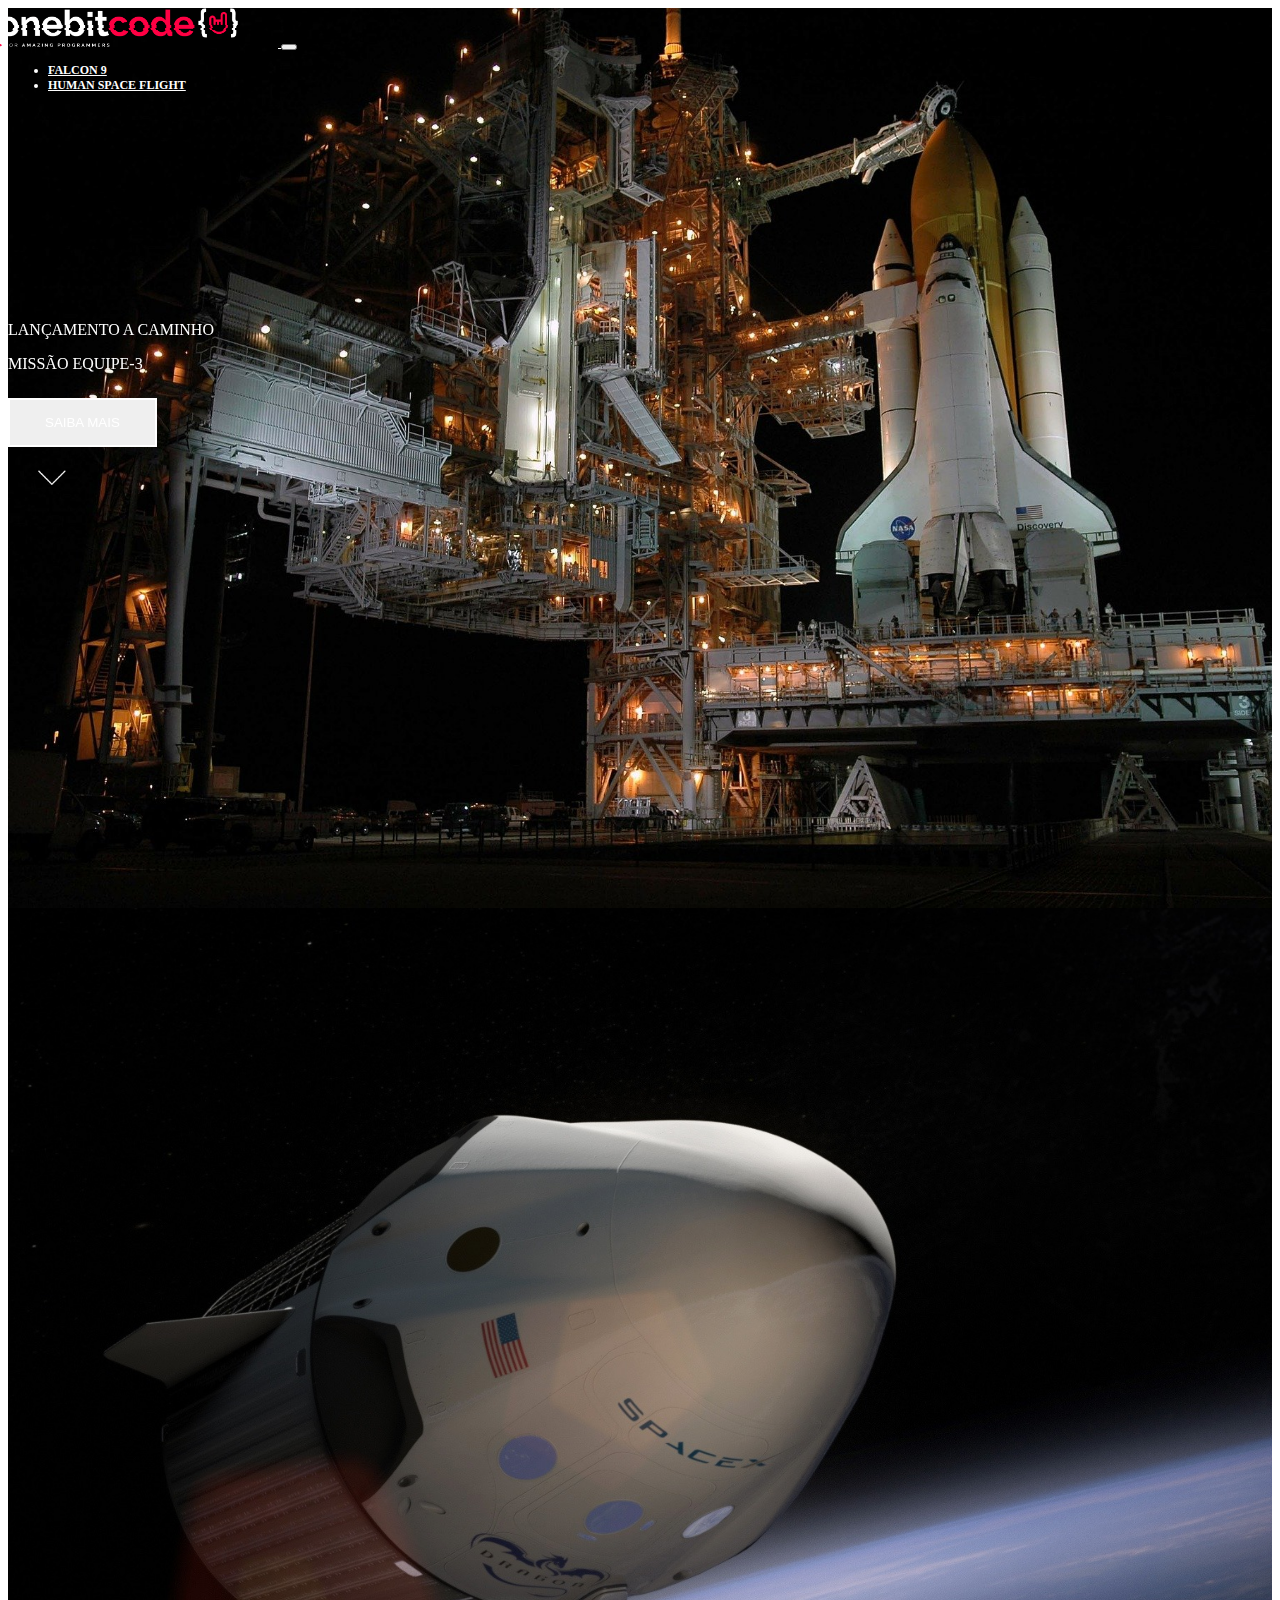
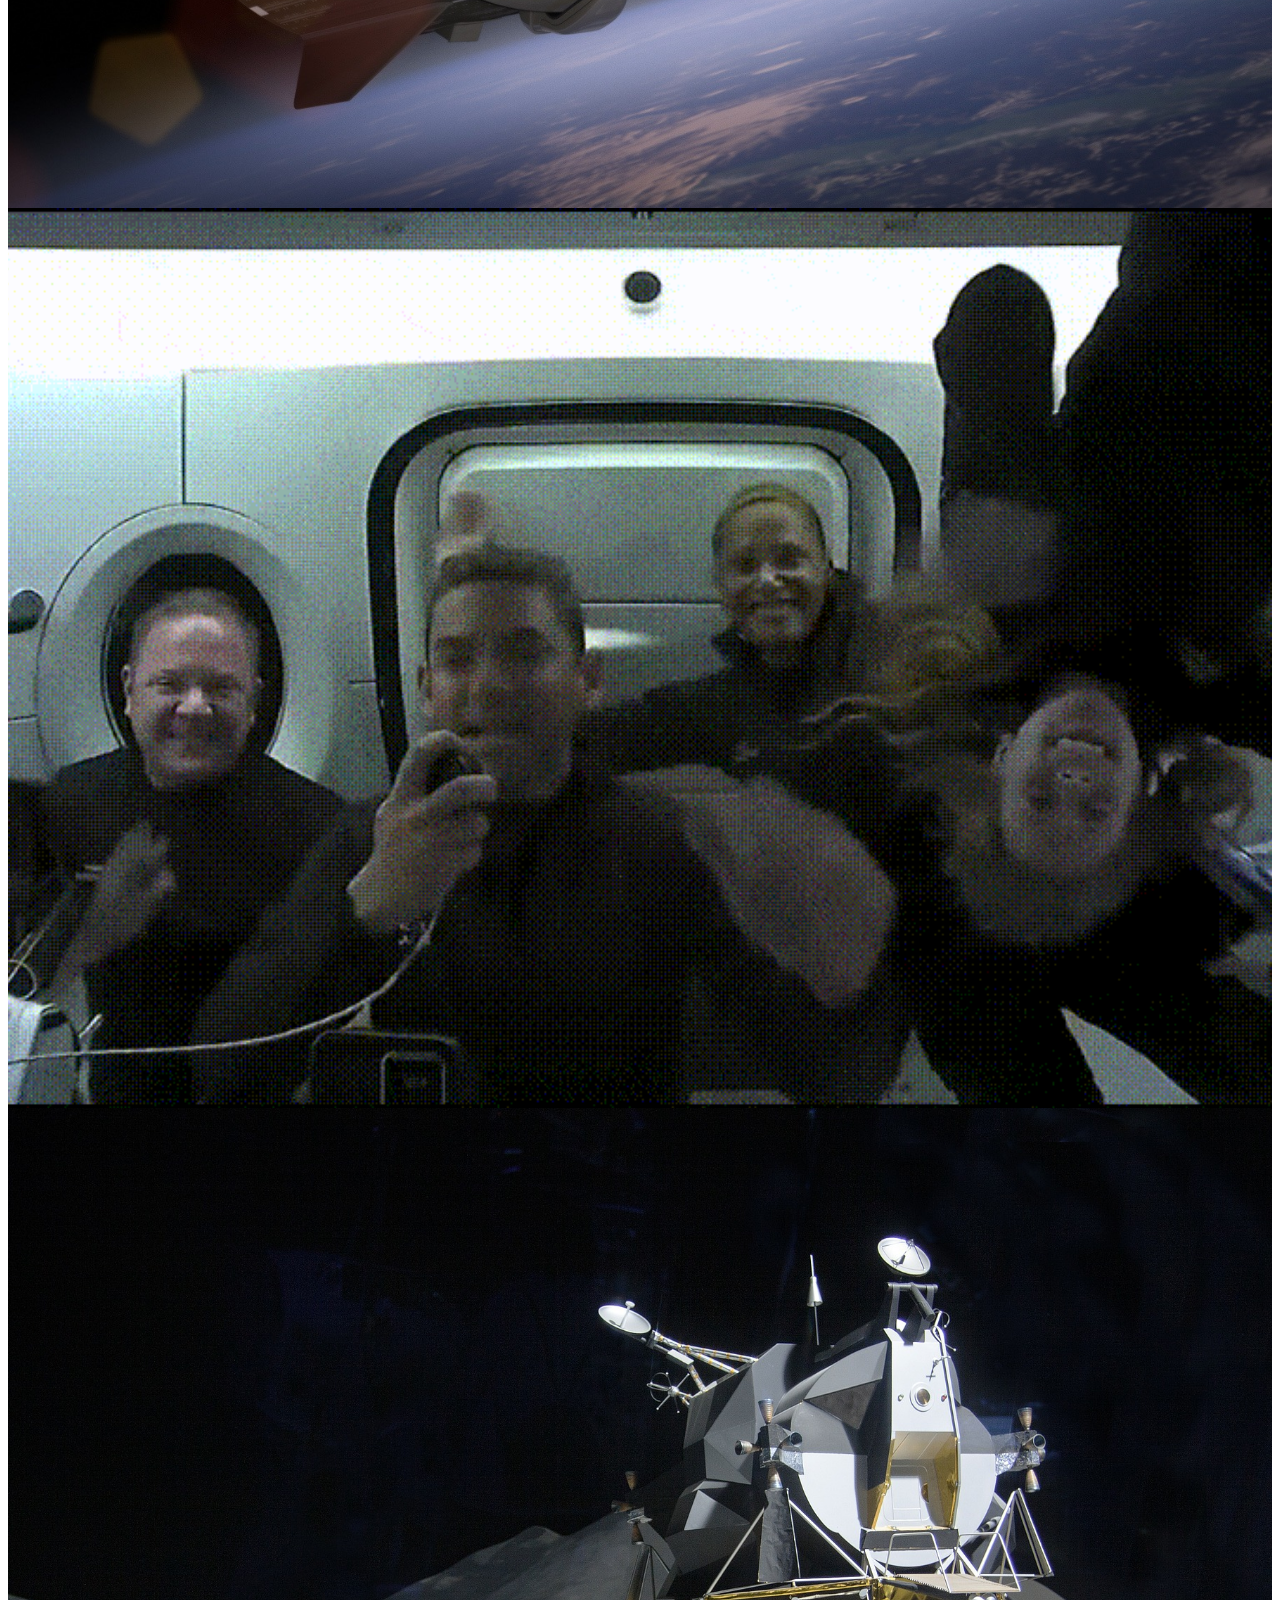
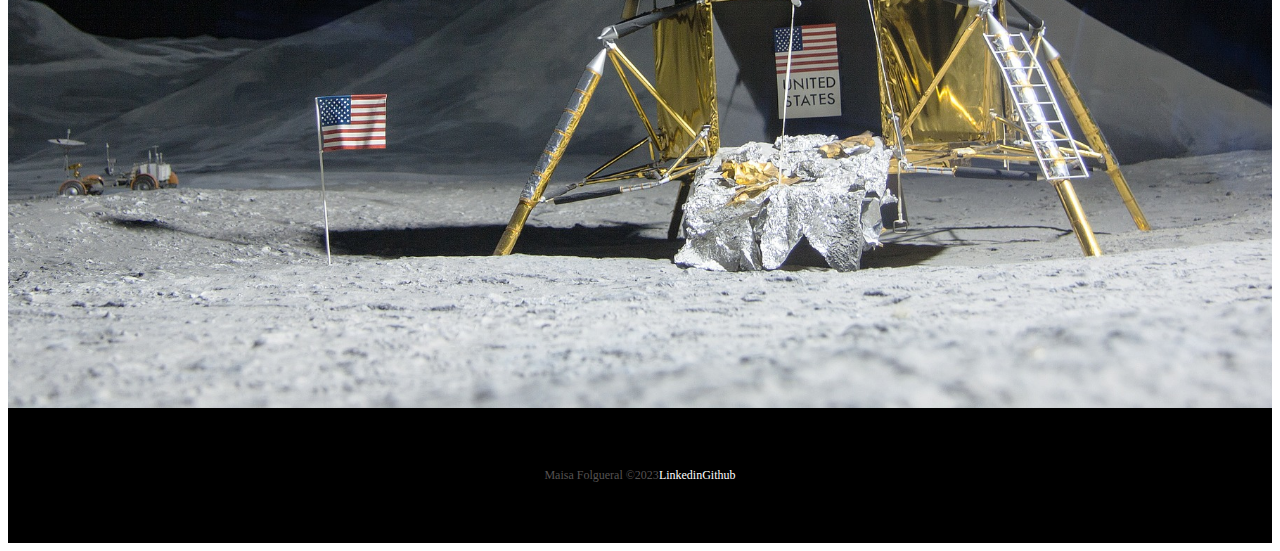
==== commit 504d0bcd: "Chanf" ====
--- a/index.html
+++ b/index.html
@@ -30,7 +30,7 @@
         <header class="header">
           <nav class="navbar navbar-expand-lg navbar-dark bg-transparent pt-4">
             <div class="container-fluid">
-              <a href="/index.html">
+              <a href="https://maisafolgueral.github.io/project-bootstrap/">
                 <img
                   src="./images/logo-obc-2021-darkbg.png"
                   alt="logoOBX"
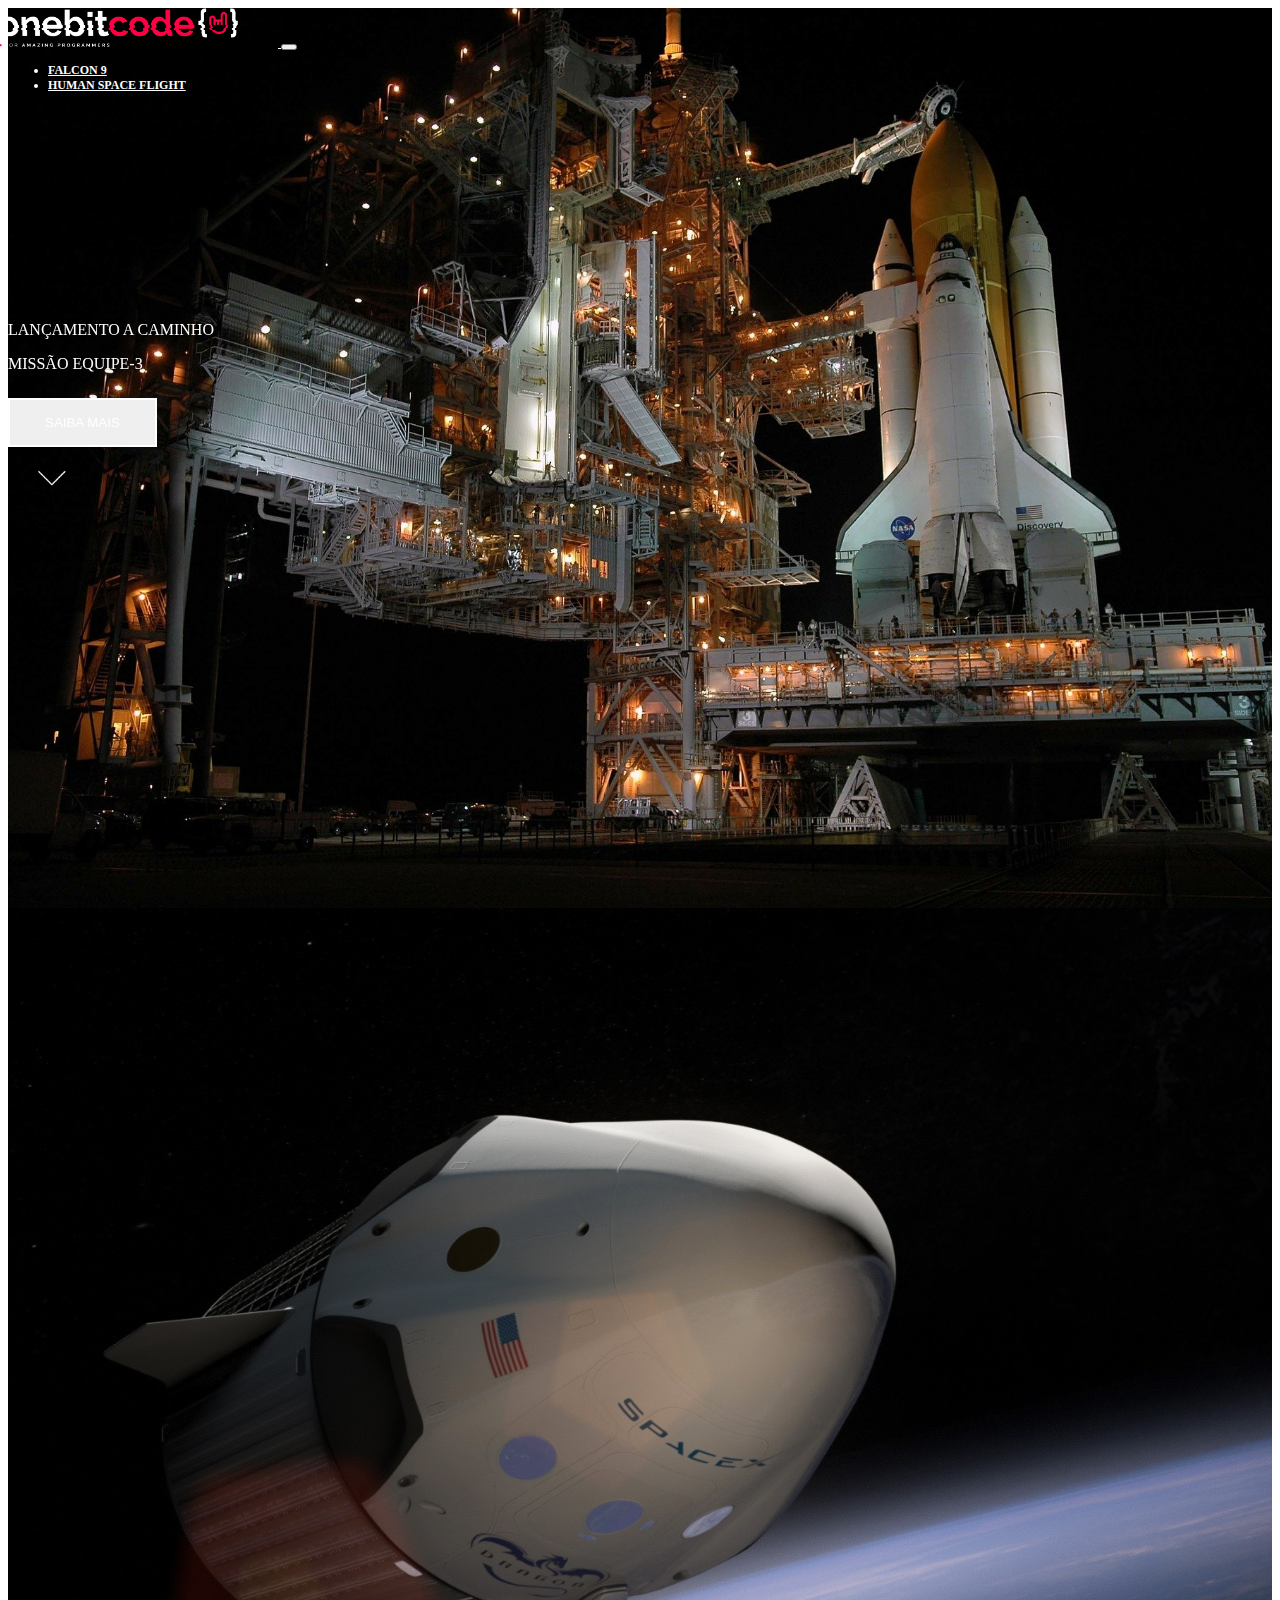
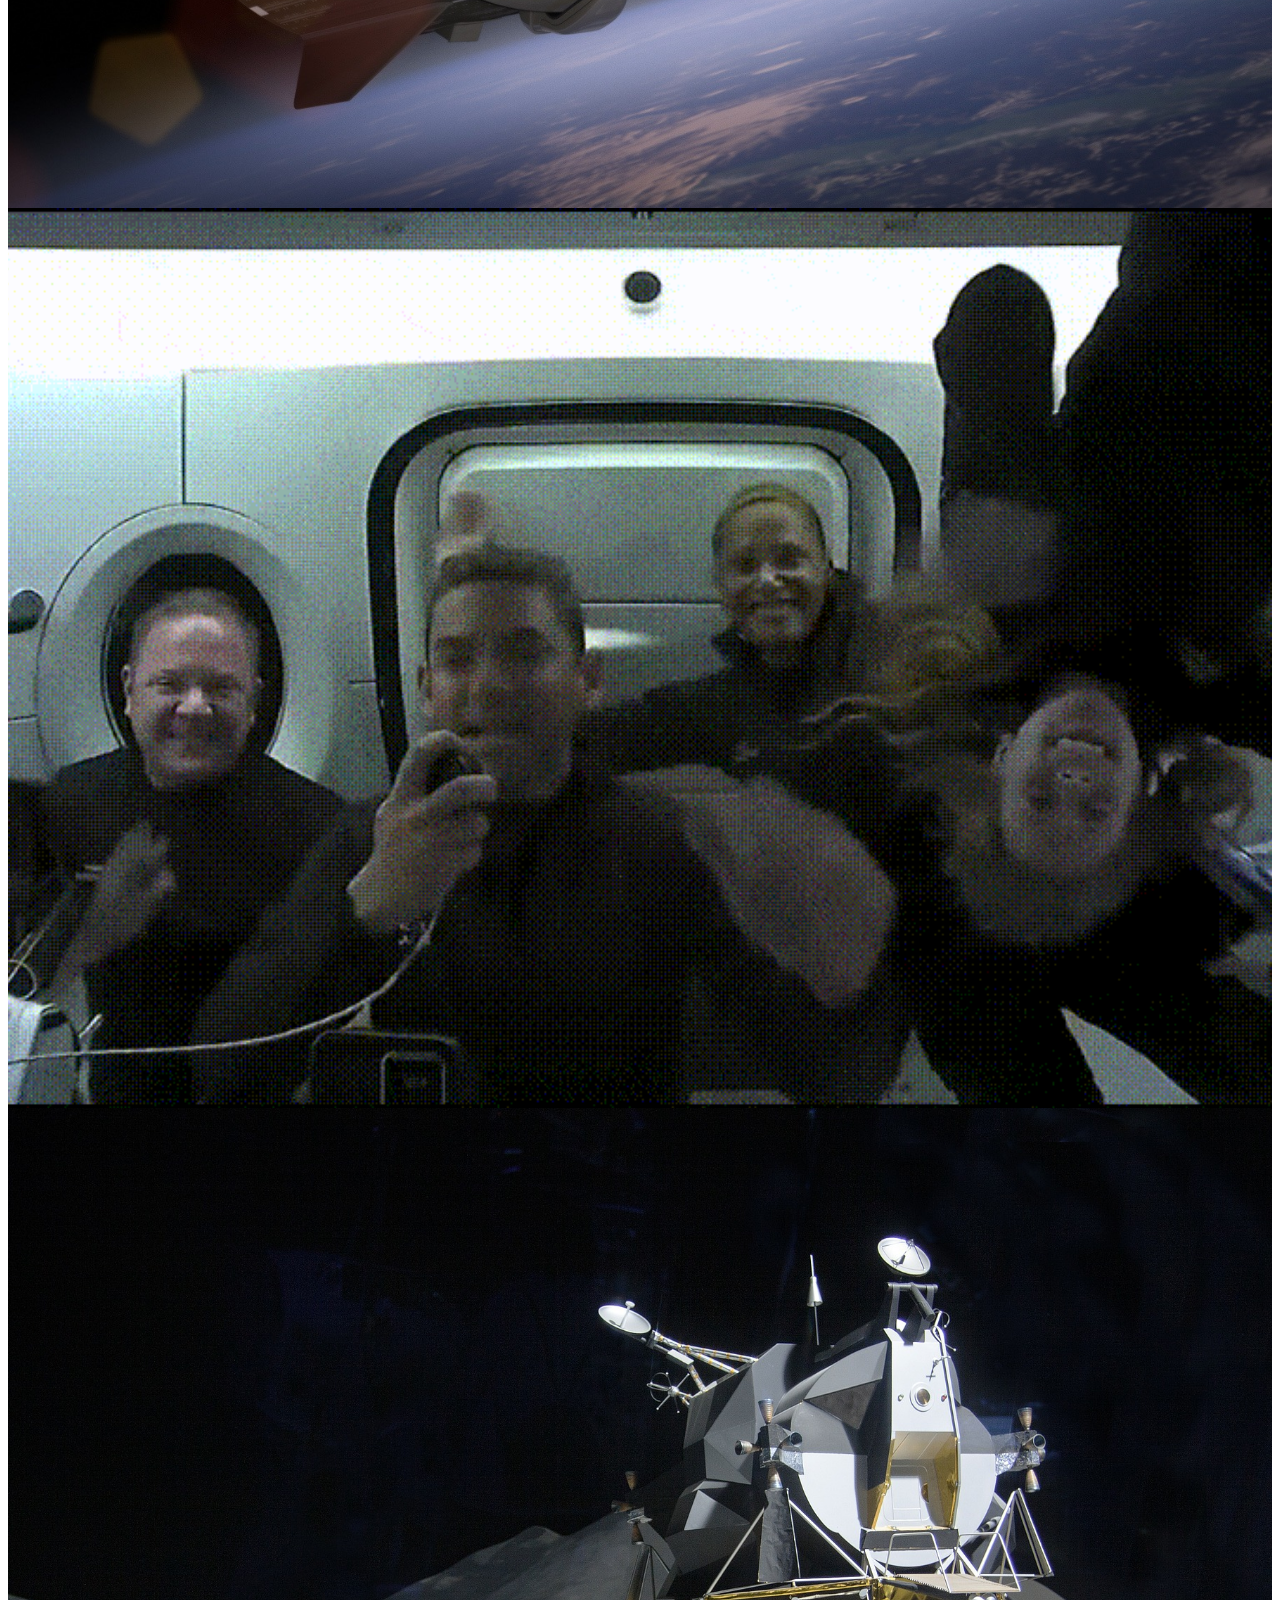
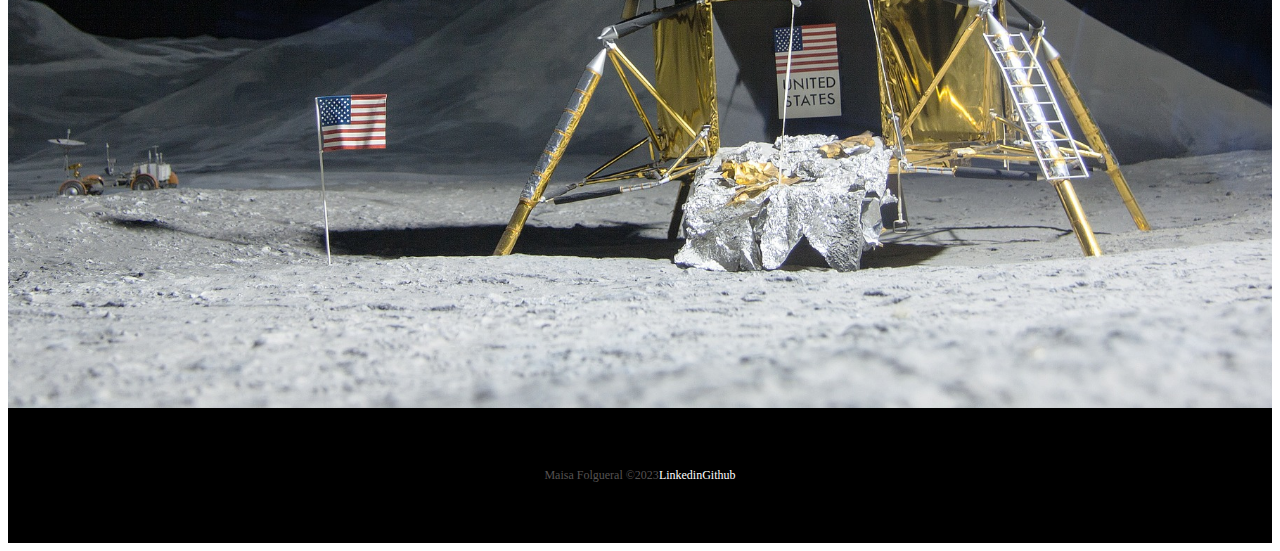
==== commit 9eb757bd: "Changed path html" ====
--- a/index.html
+++ b/index.html
@@ -48,6 +48,7 @@
               >
                 <span class="navbar-toggler-icon"></span>
               </button>
+              
               <div class="collapse navbar-collapse" id="navbarNav">
                 <ul class="navbar-nav">
                   <li class="nav-item">
